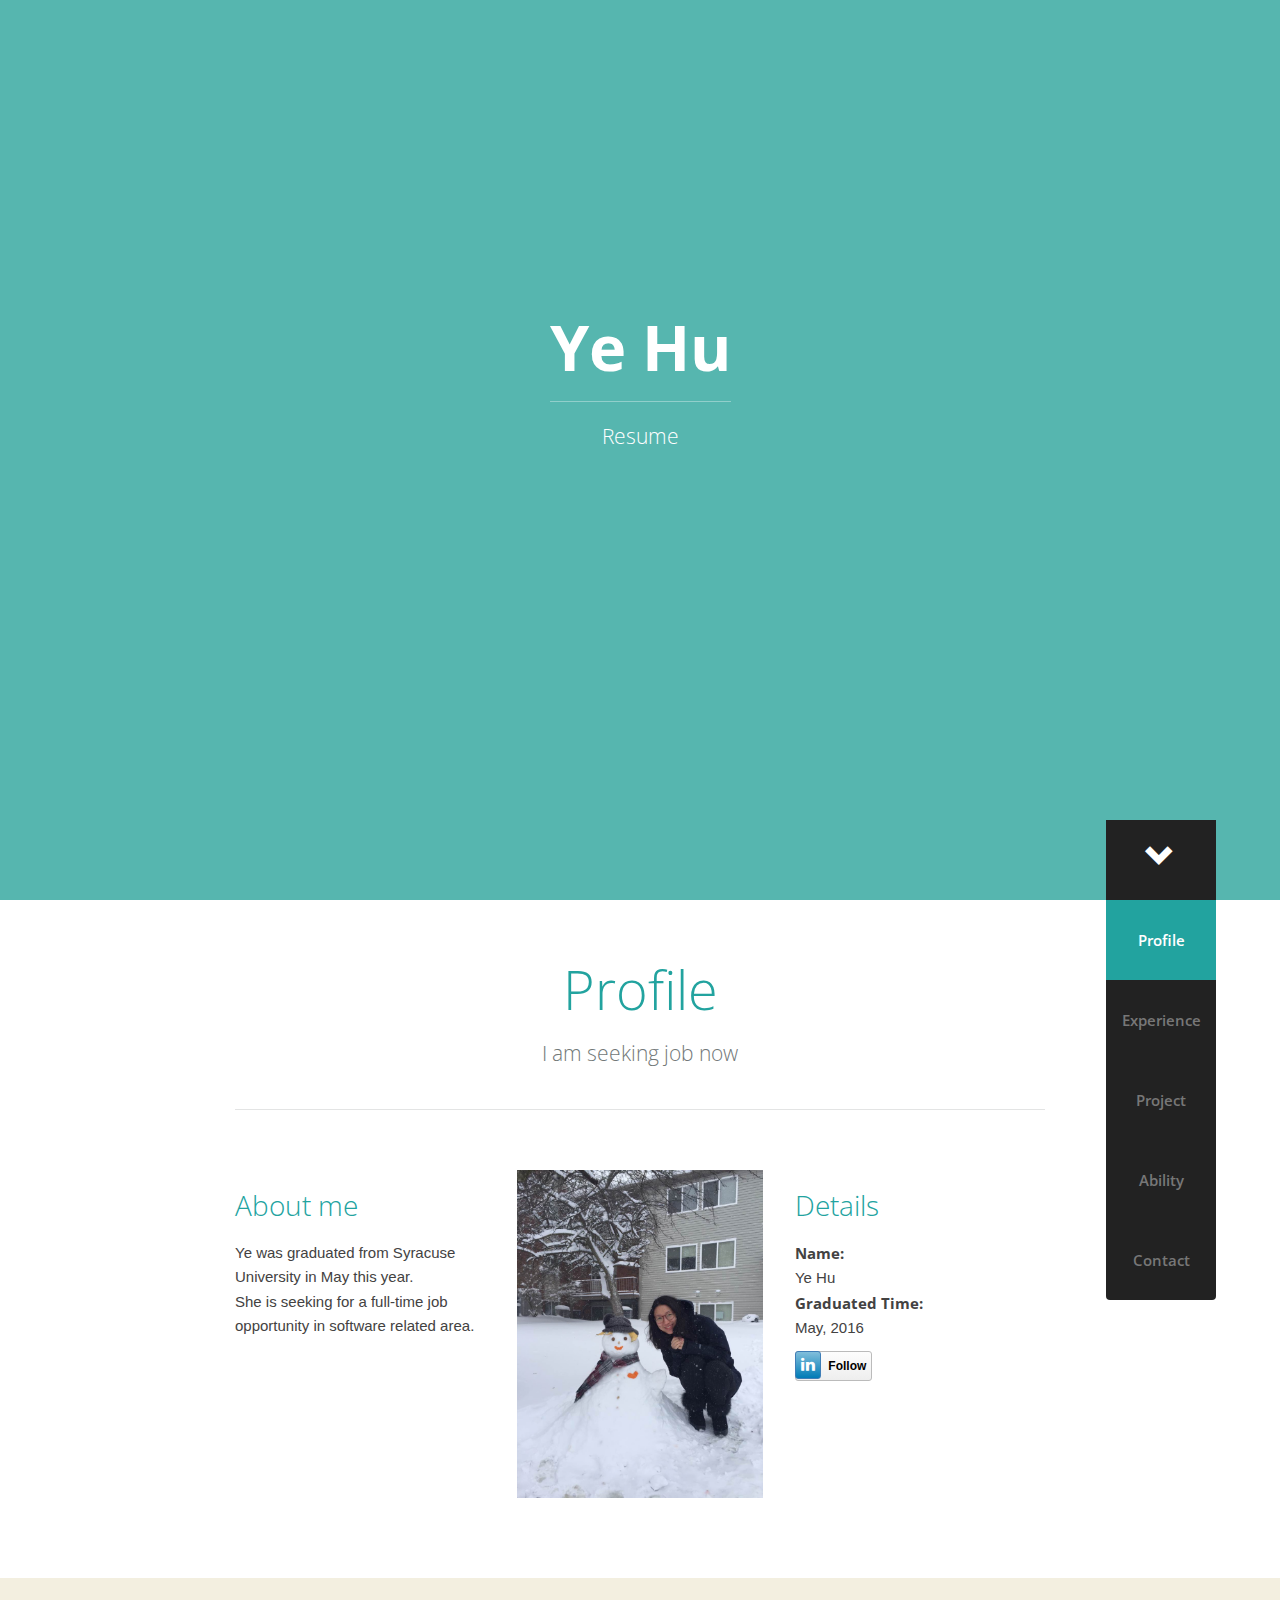
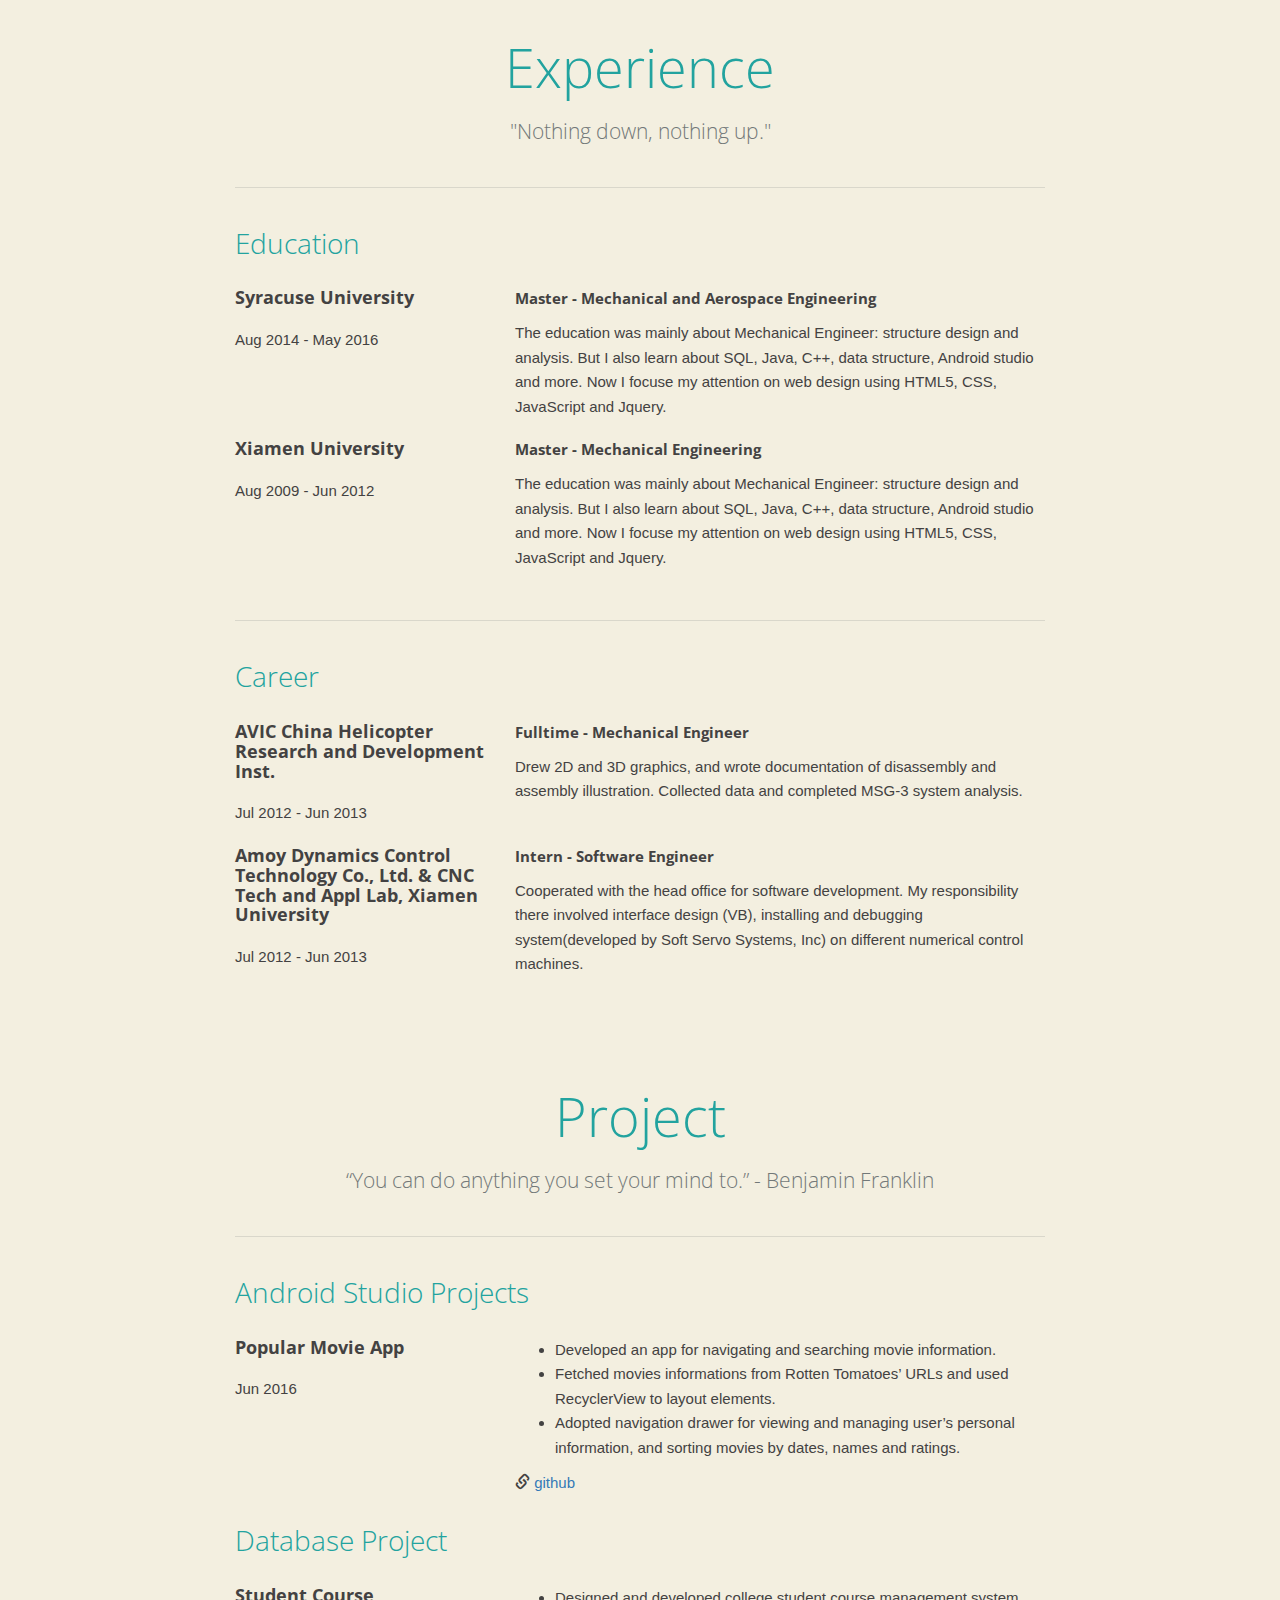
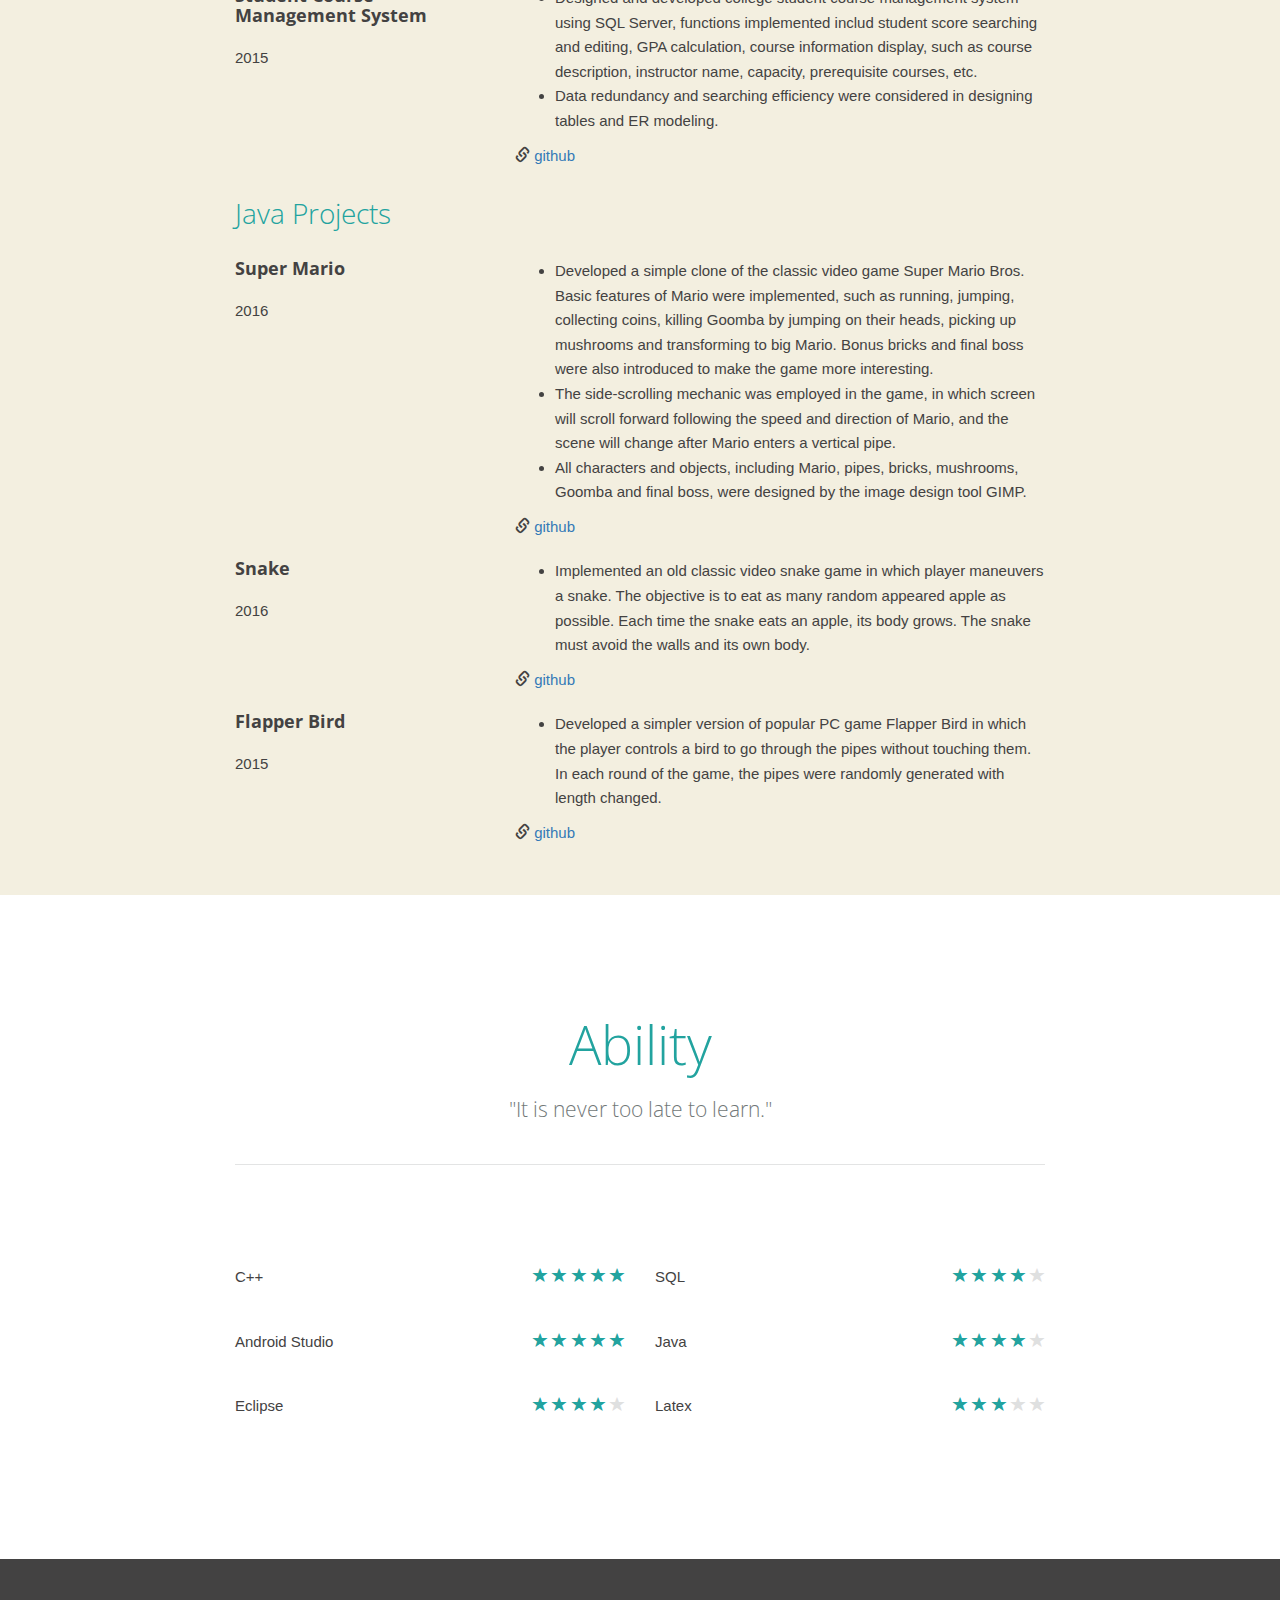
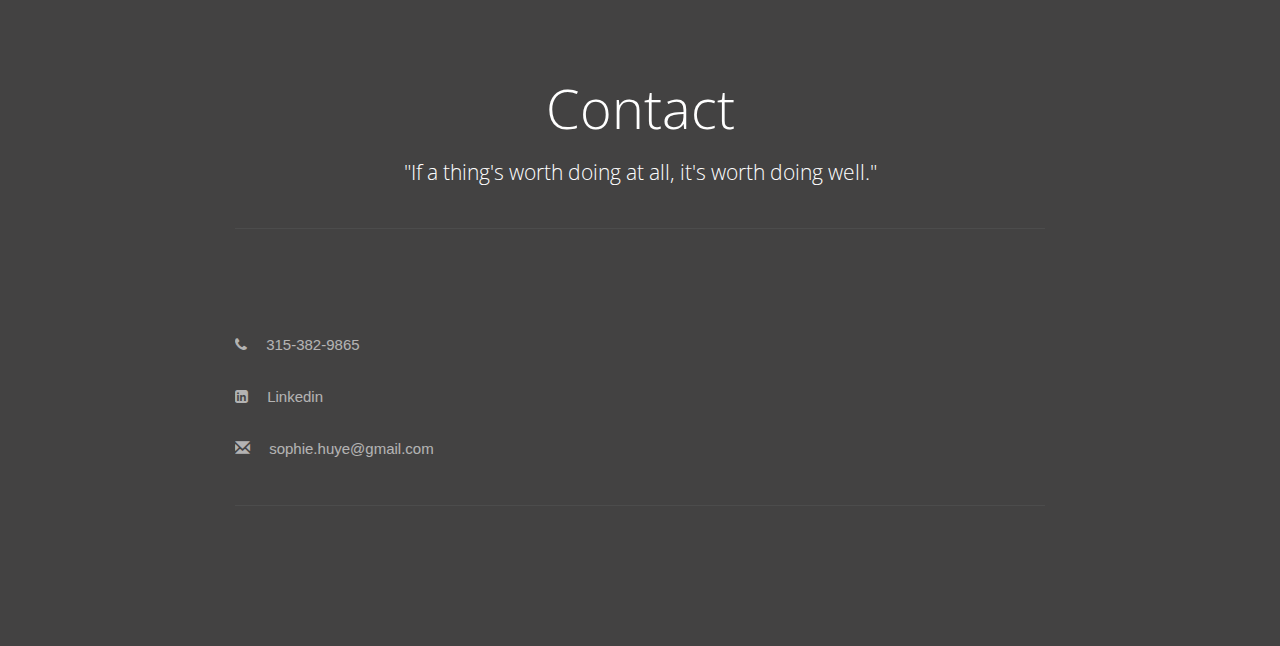
==== web_3/index.html @ 38b60ebb "new" ====
<!doctype html>
<html lang = "en">
<head>
	<meta charest = "utf-8">
	<meta http-equiv="X-UA-Compatible" content="IE=edge">
	<meta name="viewport" content="width=device-width, initial-scale=1">
	<meta http-equiv="content-script-type" content="text/javascript" />
	<meta http-equiv="content-style-type" content="text/css" />
	<meta http-equiv="content-language" content="nl" />
	<title>Ye's Resume Website!</title>
	<link rel="stylesheet" href="css/bootstrap.min.css">
	<script type="text/javascript" src="js/jquery-3.1.1.min.js"></script>
    <link rel="stylesheet" href="css/style.css">
    <link rel="stylesheet" href="css/animate.css">

    <link href="https://fonts.googleapis.com/css?family=Playfair+Display" rel="stylesheet">
    <link href="https://fonts.googleapis.com/css?family=Work+Sans" rel="stylesheet">

 <!-- Bootstrap core CSS -->
		<link href="http://fonts.googleapis.com/css?family=Open+Sans:300,600,700" rel="stylesheet" type="text/css" />		
		<link rel="shortcut icon" href="/favicon.ico" type="image/x-icon" />
		<link rel="icon" href="/favicon.ico" type="image/x-icon" />

<link rel="stylesheet" href="https://maxcdn.bootstrapcdn.com/font-awesome/4.4.0/css/font-awesome.min.css">
		


	<!-- Begin Inspectlet Embed Code -->
		<script type="text/javascript" id="inspectletjs">
			window.__insp = window.__insp || [];
			__insp.push(['wid', 92785244]);
			(function() {
				function __ldinsp(){var insp = document.createElement('script'); insp.type = 'text/javascript'; insp.async = true; insp.id = "inspsync"; insp.src = ('https:' == document.location.protocol ? 'https' : 'http') + '://www.inspectlet.com/inspectlet.js'; var x = document.getElementsByTagName('script')[0]; x.parentNode.insertBefore(insp, x); }
				if (window.attachEvent){
					window.attachEvent('onload', __ldinsp);
				}else{
					window.addEventListener('load', __ldinsp, false);
				}
			})();
		</script>
		<!-- End Inspectlet Embed Code -->

</head>
<body data-spy = "scroll" data-target = "#navbar-example">
	<div id = "top" class = "jumbotron" data-src = "#" data-position = "center right">
		<div class = "container">
			<h1>Ye Hu</h1>
			<p class = "lead">Resume</p>
		</div>

		<div class = "overlay"></div>

		<a href="#profile" class = "scroll-drown">
			<span class = "glyphicon glyphicon-chevron-down"></span>
		</a>
	</div>

	<nav class = "navbar navbar-default" id = "navbar-example" role = "navigation">
		<div class = "navbar-header">
			<button type="button" class="navbar-toggle" data-toggle="collapse" data-target=".navbar-ex1-collapse">
				<span class="sr-only">Toggle navigation</span>
				<span class="icon-bar"></span>
				<span class="icon-bar"></span>
				<span class="icon-bar"></span>
			</button>
		</div>

		<div class="collapse navbar-collapse navbar-ex1-collapse">
			<ul class="nav navbar-nav">
				<li class="active"><a href="#profile">Profile</a></li>
				<li><a href="#experience">Experience</a></li>
				<li><a href="#project">Project</a></li>
				<li><a href="#ability">Ability</a></li>
				<li><a href="#contact">Contact</a></li>
			</ul>
		</div>
	</nav>

<div class = "background-white">
	<div id = "profile" class = "container">
		<h2>Profile</h2>
		<p class="lead"> I am seeking job now</p>
		<hr/>
<div class="row">
	<div class="col-md-4">
		<h3>About me</h3>
		<p>Ye was graduated from Syracuse University in May this year. 
			<br /> She is seeking for a full-time job opportunity in software related area.<br /> </p>
	</div>

	<div class="col-md-4 text-center">
		<img src="images/thumb_IMG_4683_1024.jpg" class="w3-circle" alt="Norway" width="246" height="300" >
	</div>

	<div class="col-md-4">
		<h3>Details</h3>
		<p>
			<strong>Name:</strong><br/>Ye Hu<br/>
			<strong>Graduated Time:</strong><br/>May, 2016<br/>
		</p>

		<div id="nonsensewrap">
  			<div id="wLinkedIn">
    			<a href="https://www.linkedin.com/in/ye-hu-071835110?trk=nav_responsive_tab_profile_pic">
      				<span id="icon-bg"><i class="fa fa-linkedin"></i></span>
      				<span id="icon-label-bg">Follow</span>
    			</a>
  			</div>
  
		</div>
	</div>
</div> <!-- end row -->
</div><!-- end profile -->
</div><!-- end background-white -->

<div id="experience" class="container">
	<h2>Experience</h2>
	<p class="lead">"Nothing down, nothing up."</p>

<hr/>

	<h3>Education</h3>
	<div class="experience">
	<div class="exprience row">
		<div class="col-md-4">
			<h4>Syracuse University</h4>
			<p class="experience-period">Aug 2014 - May 2016</p>
		</div>
		<div class="col-md-8">
			<p>
				<strong>Master - Mechanical and Aerospace Engineering</strong>
				<span class="hidden-phone"> 
					The education was mainly about Mechanical Engineer: structure design and analysis. 
					But I also learn about SQL, Java, C++, data structure, Android studio and more. Now I focuse my attention
					on web design using HTML5, CSS, JavaScript and Jquery.
				</span>
			</p>
		</div>
	</div>


	<div class="exprience row">
		<div class="col-md-4">
			<h4>Xiamen University</h4>
			<p class="experience-period">Aug 2009 - Jun 2012</p>
		</div>
		<div class="col-md-8">
			<p>
				<strong>Master - Mechanical Engineering</strong>
				<span class="hidden-phone"> 
					The education was mainly about Mechanical Engineer: structure design and analysis. 
					But I also learn about SQL, Java, C++, data structure, Android studio and more. Now I focuse my attention
					on web design using HTML5, CSS, JavaScript and Jquery.
				</span>
			</p>
		</div>

	</div>


<hr/>
<h3>Career</h3>
	
	<div class="exprience row">
		<div class="col-md-4">
			<h4>AVIC China Helicopter Research and Development Inst.</h4>
			<p class="experience-period">Jul 2012 - Jun 2013</p>
		</div>
		<div class="col-md-8">
			<p>
				<strong>Fulltime - Mechanical Engineer</strong>
				<span class="hidden-phone"> 
					Drew 2D and 3D graphics, and wrote documentation of disassembly and assembly illustration. 
					Collected data and completed MSG-3 system analysis.
				</span>
			</p>
		</div>
	</div>


	<div class="exprience row">
		<div class="col-md-4">
			<h4>Amoy Dynamics Control Technology Co., Ltd. & CNC Tech and Appl Lab, Xiamen University</h4>
			<p class="experience-period">Jul 2012 - Jun 2013</p>
		</div>
		<div class="col-md-8">
			<p>
				<strong>Intern - Software Engineer</strong>
				<span class="hidden-phone"> 
					Cooperated with the head office for software development. My responsibility there involved interface design (VB), installing and debugging system(developed by Soft Servo Systems, Inc) on different numerical control machines.
				</span>
			</p>
		</div>

	</div>

</div>

</div><!-- exprience -->


<div id="project" class="container">
	<h2>Project</h2>
	<p class="lead">“You can do anything you set your mind to.”
- Benjamin Franklin</p>
<hr/>


<div class="project">
	<h3>Android Studio Projects</h3>
	<div class="project row">
		<div class="col-md-4">
			<h4>Popular Movie App</h4>
			<p class="experience-period">Jun 2016</p>
			<!-- <img src="images/mobile1.jpg" alt="Pascal van Gemert" width="120" height="170" > -->	
		</div>
		<div class="col-md-8">
			<p >
			<ul>
				<li>Developed an app for navigating and searching 
							movie information.</li>
				<li>Fetched movies informations from Rotten Tomatoes’ URLs and 
							used RecyclerView to layout elements.</li>
				<li>Adopted navigation drawer for viewing and managing user’s personal information, 
							and sorting movies by dates, names and ratings.</li>

			</ul>
		
			<span class="link">
						<span class="glyphicon glyphicon-link"></span>
						<a href="https://github.com/sophiehu2509/PopularMoviesApp" target="_blank">github</a>
			</span>
			</p>
		</div>
	</div>

	<h3>Database Project</h3>
	<div class="project row">
		<div class="col-md-4">
			<h4>Student Course Management System</h4>
			<p class="experience-period">2015</p>
			<!-- <img src="images/mobile1.jpg" alt="Pascal van Gemert" width="120" height="170" > -->	
		</div>
		<div class="col-md-8">
			<p >
			<!--  <strong>2015</strong> -->
			<ul>
				<li>Designed and developed college student course management system using SQL Server, 
					functions implemented includ student score searching and
					editing, GPA calculation, course information display, such as course description, 
					instructor name, capacity, prerequisite courses, etc.</li>
				<li>Data redundancy and searching efficiency were considered in designing tables and ER modeling.</li>

			</ul>
		
			<span class="link">
						<span class="glyphicon glyphicon-link"></span>
						<a href="https://github.com/sophiehu2509/PopularMoviesApp" target="_blank">github</a>
			</span>
			</p>
		</div>
	</div>


<h3>Java Projects</h3>

	<div class="project row">
		<div class="col-md-4">
			<h4>Super Mario</h4>
			<p class="experience-period">2016</p>
			<!-- <img src="images/mario1.jpg" alt="Pascal van Gemert" width="190" height="170" > -->
		</div>
		<div class="col-md-8">
			<p>
			
			<ul>
				<li>Developed a simple clone of the classic video game Super Mario Bros. 
					Basic features of Mario were implemented, such as running, jumping, 
					collecting coins, killing Goomba by jumping on their heads, picking up 
					mushrooms and transforming to big Mario. Bonus bricks and final boss were also
					introduced to make the game more interesting.</li>
				<li>The side-scrolling mechanic was employed in the game, in which screen will 
					scroll forward following the speed and direction of Mario, and the scene
					will change after Mario enters a vertical pipe.</li>
				<li>All characters and objects, including Mario, pipes, bricks, mushrooms, 
					Goomba and final boss, were designed by the image design tool GIMP.</li>

			</ul>
			
			<span class="experience-details">
			<span class="link">
				<span class="glyphicon glyphicon-link"></span>
				<a href="http://thesecretlab.nl" target="_blank">github</a>
			</span>
			</span>
			</p>
		</div>
	</div>

	<div class="project row">
		<div class="col-md-4">
			<h4>Snake</h4>
			<p class="experience-period">2016</p>
			<!-- <img src="images/mario1.jpg" alt="Pascal van Gemert" width="190" height="170" > -->
		</div>
		<div class="col-md-8">
			<p>
			
			<ul >
				<li>Implemented an old classic video snake game in which player maneuvers a snake. 
					The objective is to eat as many random appeared apple as possible.
					Each time the snake eats an apple, its body grows. The snake must 
					avoid the walls and its own body.</li>
			</ul>
			
			<span class="experience-details">
			<span class="link">
				<span class="glyphicon glyphicon-link"></span>
				<a href="https://github.com/sophiehu2509/Snake-Game" target="_blank">github</a>
			</span>
			</span>
			</p>
		</div>
	</div>

	<div class="project row">
		<div class="col-md-4">
			<h4>Flapper Bird</h4>
			<p class="experience-period">2015</p>
			<!-- <img src="images/mario1.jpg" alt="Pascal van Gemert" width="190" height="170" > -->
		</div>
		<div class="col-md-8">
			<p>
			
			<ul>
				<li>Developed a simpler version of popular PC game Flapper Bird in which 
					the player controls a bird to go through the pipes without touching them. In
					each round of the game, the pipes were randomly generated with length changed.</li>
			</ul>
			
			<span class="experience-details">
			<span class="link">
				<span class="glyphicon glyphicon-link"></span>
				<a href="https://github.com/sophiehu2509/Flapper-Bird" target="_blank">github</a>
			</span>
			</span>
			</p>
		</div>
	</div>


</div><!-- project -->
</div><!-- project -->

<div class = "background-white"> 
	<div id = "ability" class = "container" >
		<h2>Ability</h2>
		<p class="lead">"It is never too late to learn."</p>
	<hr/>
	<div class="row">
		<div class="col-md-6">
			<ul class="no-bullets">
				<li>
					<span class="ability-title">C++</span>
					<span class = "ability-score">
						<span class="glyphicon glyphicon-star filled"></span>
						<span class="glyphicon glyphicon-star filled"></span>
						<span class="glyphicon glyphicon-star filled"></span>
						<span class="glyphicon glyphicon-star filled"></span>
						<span class="glyphicon glyphicon-star filled"></span>
					</span>

				</li>
			</ul>

		</div>
		<div class="col-md-6">
			<ul class="no-bullets">
				<li>
					<span class="ability-title">SQL</span>
					<span class = "ability-score">
						<span class="glyphicon glyphicon-star filled"></span>
						<span class="glyphicon glyphicon-star filled"></span>
						<span class="glyphicon glyphicon-star filled"></span>
						<span class="glyphicon glyphicon-star filled"></span>
						<span class="glyphicon glyphicon-star "></span>
					</span>

				</li>
			</ul>

		</div>

	</div> <!-- row -->

	<div class="row">
		<div class="col-md-6">
			<ul class="no-bullets">
				<li>
					<span class="ability-title">Android Studio</span>
					<span class = "ability-score">
						<span class="glyphicon glyphicon-star filled"></span>
						<span class="glyphicon glyphicon-star filled"></span>
						<span class="glyphicon glyphicon-star filled"></span>
						<span class="glyphicon glyphicon-star filled"></span>
						<span class="glyphicon glyphicon-star filled"></span>
					</span>

				</li>
			</ul>

		</div>
		<div class="col-md-6">
			<ul class="no-bullets">
				<li>
					<span class="ability-title">Java</span>
					<span class = "ability-score">
						<span class="glyphicon glyphicon-star filled"></span>
						<span class="glyphicon glyphicon-star filled"></span>
						<span class="glyphicon glyphicon-star filled"></span>
						<span class="glyphicon glyphicon-star filled"></span>
						<span class="glyphicon glyphicon-star"></span>
					</span>

				</li>
			</ul>

		</div>

	</div> <!-- row -->
		<div class="row">
		<div class="col-md-6">
			<ul class="no-bullets">
				<li>
					<span class="ability-title">Eclipse</span>
					<span class = "ability-score">
						<span class="glyphicon glyphicon-star filled"></span>
						<span class="glyphicon glyphicon-star filled"></span>
						<span class="glyphicon glyphicon-star filled"></span>
						<span class="glyphicon glyphicon-star filled"></span>
						<span class="glyphicon glyphicon-star"></span>
					</span>

				</li>
			</ul>

		</div>
		<div class="col-md-6">
			<ul class="no-bullets">
				<li>
					<span class="ability-title">Latex</span>
					<span class = "ability-score">
						<span class="glyphicon glyphicon-star filled"></span>
						<span class="glyphicon glyphicon-star filled"></span>
						<span class="glyphicon glyphicon-star filled"></span>
						<span class="glyphicon glyphicon-star"></span>
						<span class="glyphicon glyphicon-star"></span>
					</span>

				</li>
			</ul>

		</div>

	</div> <!-- row -->

	</div><!-- ability -->
</div> <!-- blackground-white -->


<div class="background-grey">
	<div id = "contact" class="container">
		<h2>Contact</h2>
		<p class="lead">"If a thing's worth doing at all, it's worth doing well."</p>
	<hr />
	<div >

	
		<ul class="no-bullets">
			<li>
				<a href="mailto:sophie.huye@gmail.com">
				<i class="fa fa-phone" aria-hidden="true"></i>
				315-382-9865
				</a>
			</li>
			<li>
				<a href="https://www.linkedin.com/in/ye-hu-071835110?trk=nav_responsive_tab_profile_pic" target="_blank">
				<i class="fa fa-linkedin-square" aria-hidden="true"></i>
				Linkedin</a>
			</li>
			<li>
				<a href="mailto:sophie.huye@gmail.com">
				
				<i class="glyphicon glyphicon-envelope"></i>
				sophie.huye@gmail.com
				</a>
			</li>
		</ul>
		</div>
		<hr />

	</div>
</div>



	<script type="text/javascript" src="http://ajax.googleapis.com/ajax/libs/jquery/1.10.2/jquery.min.js"></script>
	<script type="text/javascript" src="js/script.js"></script>
	<script type="text/javascript" src="js/bootstrap.min.js"></script>

	<script type="text/javascript">
		  var _gaq = _gaq || [];
		  _gaq.push(['_setAccount', 'UA-3361587-8']);
		  _gaq.push(['_trackPageview']);
		
		  (function() {
			var ga = document.createElement('script'); ga.type = 'text/javascript'; ga.async = true;
			ga.src = ('https:' == document.location.protocol ? 'https://ssl' : 'http://www') + '.google-analytics.com/ga.js';
			var s = document.getElementsByTagName('script')[0]; s.parentNode.insertBefore(ga, s);
		  })();
		</script>

</body>

</html>
---- web_3/css/style.css ----
@font-face { font-family: Open Sans; src: url('Delicious-Roman.otf'); } 
html，body{
	color: #434242;
	font-family: 'Open Sans', sans-serif !important;
	height: 100%;
}
body{
	background: #F3EFE0;
	font-size: 15px;
	line-height: 1.64;
	color: #434242;
   font-family: 'Open Sans', sans-serif !important;
}
.container{
	max-width: 1280px;
	padding: 40px 180px;
}
.jumbotron .overlay{
	background-color: #22A39F;
	position: absolute;
	top: 0px;
	bottom: 0px;
	left: 0px;
	right: 0px;
	opacity: 0.75;
	filter:alpha(opacity=75);
	z-index: 2；
}
.jumbotron .container{
	position: relative;
	text-align: center;
	z-index: 4;
	top: 28%;	
}
.jumbotron .container > * {
	text-align: center;
	color: #FFFFFF;
}
.jumbotron .container h1{
	padding-bottom: 20px;
	border-bottom: 1px solid #FFFFFF;
	border-bottom-color: rgb(255, 255, 255, 0.35);
	display: inline-block;
}

.jumbotron{
	background: no-repeat center right fixed url();
	margin-bottom: 0px;
	background-size: cover;
	padding: 0px;

	-webkit-background-size: 100%; 
    -moz-background-size: 100%; 
    -o-background-size: 100%; 
    background-size: 100%; 
  
  -webkit-background-size: cover;
  -moz-background-size: cover;
  -o-background-size: cover;
  background-size: cover;
  
  -ms-filter: "progid:DXImageTransform.Microsoft.AlphaImageLoader(src='images/background.jpg', sizingMethod='scale')";
  filter: progid:DXImageTransform.Microsoft.AlphaImageLoader(src='images/background.jpg', sizingMethod='scale');
}

.jumbotron .scroll-down{
	height: 80px; width: 110px; display: block;
	position: absolute;
	bottom: 0px; right: 5%;
	background-color: #222222;
	text-align: center;
	z-index: 6;
}
h1, h4{
	font-weight: 700;
	margin-bottom: 10px;
}

h1, h2, h3, h4, h5, h6, .h1, .h2, .h3, .h4, .h5, .h6, strong, b {
    font-family: 'Open Sans', sans-serif !important;
    margin-bottom: 20px;
}
h2,h3 { font-weight: 300; color: #22A39F; }

p.lead {
	text-align: center;
	color: #727878;
}
p.lead a{
	color: #FFFFFF;
	text-decoration: underline;
}
p.lead a:hover{
	text-decoration: none;
}
hr{
	margin: 40px 0px;
	border-color: #727878; opacity: 0.2; filter:alpha(opacity=20);
}

.jumbotron .scroll-drown .glyphicon{
	color: #FFFFFF;
	font-size: 30px;
	padding-right: 2px;
	padding-top: 20px;
	animation-name:wiggle;
	animation-duration:1.2s;
	animation-timing-function:linear;
	animation-iteration-count:infinite;
	animation-direction:normal;
}
.jumbotron .scroll-drown{
	height: 80px; width: 110px; 
	display: block; 
	position: absolute;
	bottom: 0px; right: 5%; background-color: #222222;
	text-align: center;
	z-index: 6;
}
.jumbotron .scroll-drown:hover .glyphicon { padding-top: 25px; }

.navbar{
	border: 0px; background: #222222;
	position: absolute;
	right: 5%;
	top: 100%;
	width: 110px;
	z-index: 999;
}
.navbar .navbar-nav{
	float: none;
}
.navbar-nav{
	margin: 0px;
}
.navbar .navbar-collapse{
	padding: 0px; max-height: none;
}
.navbar .navbar-nav{
	float: none;
}
.navbar .nav > li{
	display: block;
	float: none;
	height: 80px;
}
.navbar .nav > li a{
	display: block; height: 80px;
	text-align: center;
	padding-top: 30px;
	font-weight: 600;
}
.navbar .nav > li a:hover, .navbar .nav > li a:focus{
	color: #999999;
}
.navbar-default .navbar-nav > .active > a, 
.navbar-default .navbar-nav > .active > a:hover,
.navbar-default .navbar-nav > .active > a:focus{
	background: #22A39F; color: #FFFFFF;
}
.navbar-default .navbar-toggle:hover .icon-bar,
.navbar-default .navbar-toggle:focus .icon-bar{
	background: #222222;
}

.background-white{
	background-color: white;
}

#profile .row > div{
	margin-bottom: 40px;
	margin-top: 20px;
}


#profile .row > div img{
	width: 100%; max-width: 246px; height: auto;
}

/*Profile*/
h2{
	font-size: 54px;
	text-align: center;
}
h3{
	font-size: 28px;

}

/* linkin link*/
#nonsensewrap {
  position: absolute;
}

#wLinkedIn a {
    display: inline-block;
    color: #000 !important;
    background: #fdfdfd; 
    background: -webkit-linear-gradient(#fdfdfd, #eee);
    background: -moz-linear-gradient(#fdfdfd, #eee);
    background: -o-linear-gradient(#fdfdfd, #eee);
    background: linear-gradient(#fdfdfd, #eee);
    text-decoration: none;
    font-size: 12px !important;
    font-family: Helvetica Neue, Helvetica, Arial, sans-serif;
    line-height: inherit;
    font-weight: bold;
    border: 1px solid #bbb;
    border-radius: 3px;
}

#wLinkedIn a:hover {
    opacity: 0.8;
}

#icon-bg {
    display: inline-block;
    background: #007bb6; 
    background: -webkit-linear-gradient(#81bedb, #007bb6);
    background: -moz-linear-gradient(#81bedb, #007bb6);
    background: -o-linear-gradient(#81bedb, #007bb6);
    background: linear-gradient(#81bedb, #007bb6);
    color: #fff;
    padding: 0px 5px;
    border-radius: 3px;
    border: 1px solid #3f7eb7;
    font-size: 16px;
    margin: -1px;
}

#icon-label-bg {
    display: inline-block;
    padding: 3px 5px 3px 5px;
}
/* End of linkin link*/


.fixed .navbar{
	position: fixed;
	top: 60px;
}



#experience .experience .experiences-details > span{
	display: block;
	margin-bottom:  6px;
}

#experience h3{
	color: #22A39F;
	
}

#experience .experience p > strong{
	display: block;
	padding-top: 8px;
	margin-bottom: 10px;
}
#experience .career p > strong{
	display: block;
	padding-top: 8px;
	margin-bottom: 10px;
}
#experiences .experience p > strong { display: block; padding-top: 8px; margin-bottom: 10px; }
#experiences .experience .experience-details { display: block; margin-top: 6px; }
#experiences .experience .experience-details * { color: #22A39F; }
#experiences .experience .experience-details .seperator { color: #BCBCBC; }

#experience .career .career-row{
  display: block;
  padding-top: 8px;
	margin-bottom: 50px;
}

#project .project  p > strong{
	display: block;
}


#project .project > div img{
	padding-left: 20px;

}

#project .project h3{
	color: #22A39F;

}

#project .project .experiences-details {
	margin-top: -20px;
}


ul.no-bullets {
	list-style-type: none;
	margin: 0px;
	padding: 0px;
}
#ability {
	padding-top: 100px;
	padding-bottom: 100px;
}
#ability hr{
	padding-bottom: 60px;
}
#ability  .row {
	margin-bottom: 40px;
	margin-top: 20px;
}

#ability ul > li .ability-score {float: right;}
#ability ul > li .ability-score .glyphicon{
	color: #DFE0E0; 	
}
#abilities ul > li .ability-title { display: inline-block; width: 60%; }
#ability ul > li .ability-score .glyphicon.filled { color: #22A39F; }
#abilities ul > li:hover .ability-score .glyphicon { margin-left: 2px; } 
#abilities ul > li:hover { background: #F2F2F2; }


.background-grey {
    background: #434242;
}

.icon { display: inline-block; background: url(images/sm_icon_sprite.png) no-repeat; height: 32px; width: 32px; }
.icon.icon-twitter { background-position: 0px 0px; }
.icon.icon-linkedin { background-position: 0px -32px; }
.icon.icon-skype { background-position: 0px -64px; }
.icon.icon-email { background-position: 0px -96px; }

#contact *{color: #FFFFFF;}

#contact a { display: block; line-height: 32px; margin-bottom: 20px; opacity: 0.6; filter:alpha(opacity=60);  }

#contact .glyphicon, #contact .fa{
	margin-right: 15px;
}
#contact h2{
	margin-top: 80px;
}
#contact hr{
	margin-bottom: 100px;
}

#contact a:hover,
#contact a:focus{
	 opacity: 1; filter:alpha(opacity=100); text-decoration: none; 
}

@media (max-width: 767px) { 
	.jumbotron .container{
		top: 20%;
		padding-top: 0px;
	}

	.navbar{
		left: 0px; width: 100%;
	}
	.container {padding: 60px 20px; min-width: 280px;}
	.fixed .navbar{top: 0px;}
	.hidden-phone { display: none; }

	#profile .row{text-align: center;}
	#nonsensewrap{
		position: relative;
		margin: auto;
	}

}









/*html, body { 
  color: #434242; 
  font-family: 'Open Sans', sans-serif !important; 
  height: 100%;
   }
body {
    background: #F3EFE0;
    font-size: 15px;
    line-height: 1.64;
    color: #434242;
    font-family: 'Open Sans', sans-serif !important;
}
.background-white {
    background: #FFFFFF;
}
.background-gray {
    background: #434242;
}


.jumbotron .overlay {
    background-color: #22A39F;
    position: absolute;
    top: 0px;
    bottom: 0px;
    left: 0px;
    right: 0px;
    opacity: 0.75;
    filter: alpha(opacity=75);
    z-index: 2;
}
.jumbotron .container{
  text-align: center;
  top: 28%;
}
.container {
    max-width: 1280px;
    padding: 40px 180px;
}
.jumbotron .container h1 {
    padding-bottom: 20px;
    border-bottom: 1px solid #FFFFFF;
    border-bottom-color: rgba(255,255,255,0.35);
    display: inline-block;
}
.jumbotron .container > * {
    text-align: center;
    color: #FFFFFF;
}
h1, h4 {
    font-weight: 700;
    margin-bottom: 10px;
}
h1, h2, h3, h4, h5, h6, .h1, .h2, .h3, .h4, .h5, .h6, strong, b {
    font-family: 'Open Sans', sans-serif !important;
    margin-bottom: 20px;
}
h2,h3 { font-weight: 300; color: #22A39F; }
h2 { font-size: 54px; text-align: center; }
h3 { font-size: 28px; }

p.lead { text-align: center; color: #727878; }
p.lead a { color: #FFFFFF; text-decoration: underline; }
p.lead a:hover { text-decoration: none; }
ul.no-bullets { list-style-type: none; margin: 0px; padding: 0px; }
hr { margin: 40px 0px; border-color: #727878; opacity: 0.2; filter:alpha(opacity=20); }

.project-referal { margin-top: 40px; }
.project-referal p { font-style: italic; color: #999999; }

.btn-primary { background-color: #22A39F; border-color: #1c8784; }
.btn-primary:hover { background-color: #1c8784;  border-color: #1c8784; }

.icon { display: inline-block; background: url(images/sm_icon_sprite.png) no-repeat; height: 32px; width: 32px; }
.icon.icon-twitter { background-position: 0px 0px; }
.icon.icon-linkedin { background-position: 0px -32px; }
.icon.icon-skype { background-position: 0px -64px; }
.icon.icon-email { background-position: 0px -96px; }


.jumbotron {
  background: no-repeat center right fixed url(images/background.jpg);

  -webkit-background-size: 100%; 
    -moz-background-size: 100%; 
    -o-background-size: 100%; 
    background-size: 100%; 
  
  -webkit-background-size: cover;
  -moz-background-size: cover;
  -o-background-size: cover;
  background-size: cover;
  
  -ms-filter: "progid:DXImageTransform.Microsoft.AlphaImageLoader(src='images/background.jpg', sizingMethod='scale')";
  filter: progid:DXImageTransform.Microsoft.AlphaImageLoader(src='images/background.jpg', sizingMethod='scale');
  
  margin-bottom: 0px;
  padding: 0px;
} 
.jumbotron .overlay { background-color: #22A39F; position: absolute; top: 
  0px; bottom: 0px; left: 0px; right: 0px; opacity: 0.75; filter:alpha(opacity=75); z-index: 2; }

.jumbotron .container {position: relative;top: 28%;z-index: 4;text-align: center;}
.jumbotron .container > * { text-align: center; color: #FFFFFF; }
.jumbotron .container h1 { 
  padding-bottom: 20px; border-bottom: 1px solid #FFFFFF; 
  border-bottom-color: rgba(255,255,255,0.35); display: inline-block; }

.jumbotron .container .lead { font-size: 28px; }
.jumbotron .scroll-down { 
  height: 80px; width: 110px; display: block; position: absolute; 
  bottom: 0px; right: 5%; background-color: #222222; text-align: center; z-index: 6; }

.jumbotron .scroll-down .glyphicon {
  color: #FFFFFF;
  font-size: 30px;
  padding-right: 2px;
  padding-top: 20px;
  animation-name: wiggle;
  animation-duration: 1.2s;
  animation-timing-function: linear;
  animation-iteration-count: infinite;
  animation-direction: normal;
}
.jumbotron .scroll-down:hover .glyphicon { padding-top: 25px; }

.navbar  {
 border: 0px; background-color: #222222; position: absolute; top: 100%; 
 right: 5%; width: 110px; z-index: 999; 
}
.navbar .navbar-collapse { 
  padding: 0px; max-height: none; }
.navbar .navbar-nav { 
  float: none; }
.navbar-nav { 
  margin: 0px; }
.navbar .nav > li { 
  display: block; float: none; height: 80px; } 
.navbar .nav > li a { 
  display: block;  height: 80px; text-align: center; padding-top: 30px; font-weight: 600; color: #FFFFFF; }
.navbar .nav > li a:hover, .navbar .nav > li a:focus { 
  color: #999999; }
.navbar-default .navbar-nav > .active > a, .navbar-default .navbar-nav > .active > a:hover, 
.navbar-default .navbar-nav > .active > a:focus { 
  background: #22A39F; color: #FFFFFF; }
.navbar-default .navbar-toggle:hover .icon-bar,
.navbar-default .navbar-toggle:focus .icon-bar { 
  background: #222222; }

.fixed .navbar {
    position: fixed;
    top: 60px;
}

#profile .row > div { margin-bottom: 20px; }
#profile .row > div img { width: 100%; max-width: 246px; height: auto; }

#experiences .experience { margin-bottom: 20px; }
#experiences .experience p > strong { display: block; padding-top: 8px; margin-bottom: 10px; }
#experiences .experience .experience-details { display: block; margin-top: 6px; }
#experiences .experience .experience-details * { color: #22A39F; }
#experiences .experience .experience-details .seperator { color: #BCBCBC; }

#abilities ul > li { min-height: 30px; padding: 3px 0px; }
#abilities ul > li:hover { background: #F2F2F2; }
#abilities ul > li .ability-title { display: inline-block; width: 60%; }
#abilities ul > li .ability-score { float: right; }
#abilities ul > li .ability-score .glyphicon { 
  color: #DFE0E0; 
  font-size: 14px; 
   
  -webkit-transition: all 0.3s;
    -moz-transition: all 0.3s;
    -o-transition: all 0.3s;
    transition: all 0.3s;
}
#abilities ul > li .ability-score .glyphicon.filled { color: #22A39F; }

#abilities ul > li:hover .ability-score .glyphicon { margin-left: 2px; } 

#interests .left { float: left; }
#interests .right { float: right; }
#interests img { width: 80%; height: auto; }
#interests .right img { float: right; }
#interests .interest-content { padding: 40px 0px; }

#interests .row:hover .left img {
  -webkit-transform: rotate(-12deg);
  -moz-transform: rotate(-12deg);
  -ms-transform: rotate(-12deg);
  -o-transform: rotate(-12deg);
}

#interests .row:hover .right img {
  -webkit-transform: rotate(12deg);
  -moz-transform: rotate(12deg);
  -ms-transform: rotate(12deg);
  -o-transform: rotate(12deg);
}

/* #projects .row { margin: 0px; } // bootstrap 3.1- hack */
/*#projects .row > div { margin-bottom: 30px; }
#projects figure { position: relative; overflow: hidden; }
#projects figure h3 { color: #FFF; font-weight: 600; margin-bottom: 5px; }
#projects figure p > strong { width: 60px; display: inline-block; margin: 0px; }
#projects figure img { width: 110%; }
#projects figure figcaption {
    padding: 20px 30px;
    position: absolute;
    top: 0px;
    left: 0px;
    height: 100%;
    width: 100%;
}
#projects figure a {
  z-index: 1000;
  text-indent: 200%;
  white-space: nowrap;
  font-size: 0;
  opacity: 0;
    position: absolute;
    top: 0px;
    left: 0px;
    height: 100%;
    width: 100%;
}
#projects figure .icon { 
  background: #22A39F;
  position: absolute;
  top: 0px;
  right: 0px;
  width: 48px;
  height: 48px;
}
#projects figure .icon span {
  font-size: 18px;
  line-height: 18px;
  padding: 15px;
}

#contact { padding-bottom: 200px; }
#contact h2, #contact .row * { color: #FFFFFF; }
#contact a { display: block; line-height: 32px; margin-bottom: 20px; opacity: 0.6; filter:alpha(opacity=60);  }
#contact a .icon { float: left; margin-right: 20px; }
#contact a:hover { opacity: 1; filter:alpha(opacity=100); text-decoration: none; }

.opl {
  position:absolute;
  top:100px;
  left:0px;
  z-index:99999;
}

.opl a {
  width:73px;
  height:56px;
  text-indent:-9999px;
  display:block;
  background:url('https://s3.amazonaws.com/onepagelove/one-page-love-award.png') no-repeat;
}

@media (max-width: 1200px) { 
  #interests .interest-content { padding: 20px 0px; }
}

@media (max-width: 767px) { 
  .jumbotron:before {
    bottom: 100px;
    left: 20px;
    right: 20px;
    top: 20px;    
  }
  .jumbotron .container { top: 20%; padding-top: 0px; }
  .jumbotron .scroll-down { width: 100%; right: 0px; }
  
  .navbar  { left: 0px; width: 100%; }
  .navbar .nav > li { height: 60px; }
  .navbar .nav > li a { height: 60px; text-align: center; padding-top: 20px; font-weight: 600; color: #FFFFFF; }
  
  .fixed .navbar { top: 0px; }
  
  .container { padding: 60px 20px; min-width: 280px; }
  .hidden-phone { display: none; }
  
  #profile .row * { text-align: center; }
  
  #experiences .experience .experience-details > span { display: block; margin-bottom: 6px; }
  #experiences .experience .experience-details .seperator { display: none; }
  
  #interests .left { float: none; }
  #interests .right { float: none; }
  
  #interests > * { text-align: center; }
  #interests img { width: 50%; height: auto; float: none !important; } 
  #interests .interest-content { padding: 20px 0px; }
  
  #contact { padding-bottom: 60px; }
  #contact a .icon { float: left; margin-right: 10px; }
}    

@media only screen and (orientation: portrait) and (max-width: 767px)  {
    .jumbotron {
      -webkit-background-size: auto 150%;
      background-attachment: scroll;
    }
}
@media only screen and (orientation: landscape) and (max-width: 767px)  {

    .jumbotron {
      -webkit-background-size: 150% auto;
      background-attachment: scroll;
    }
  
  .jumbotron .lead { display: none; }
}

@keyframes wiggle {
  0% {
    padding-top: 20px;
  }

  50% {
    padding-top: 28px;
  }

  100% {
    padding-top: 20px;
  }
}*/
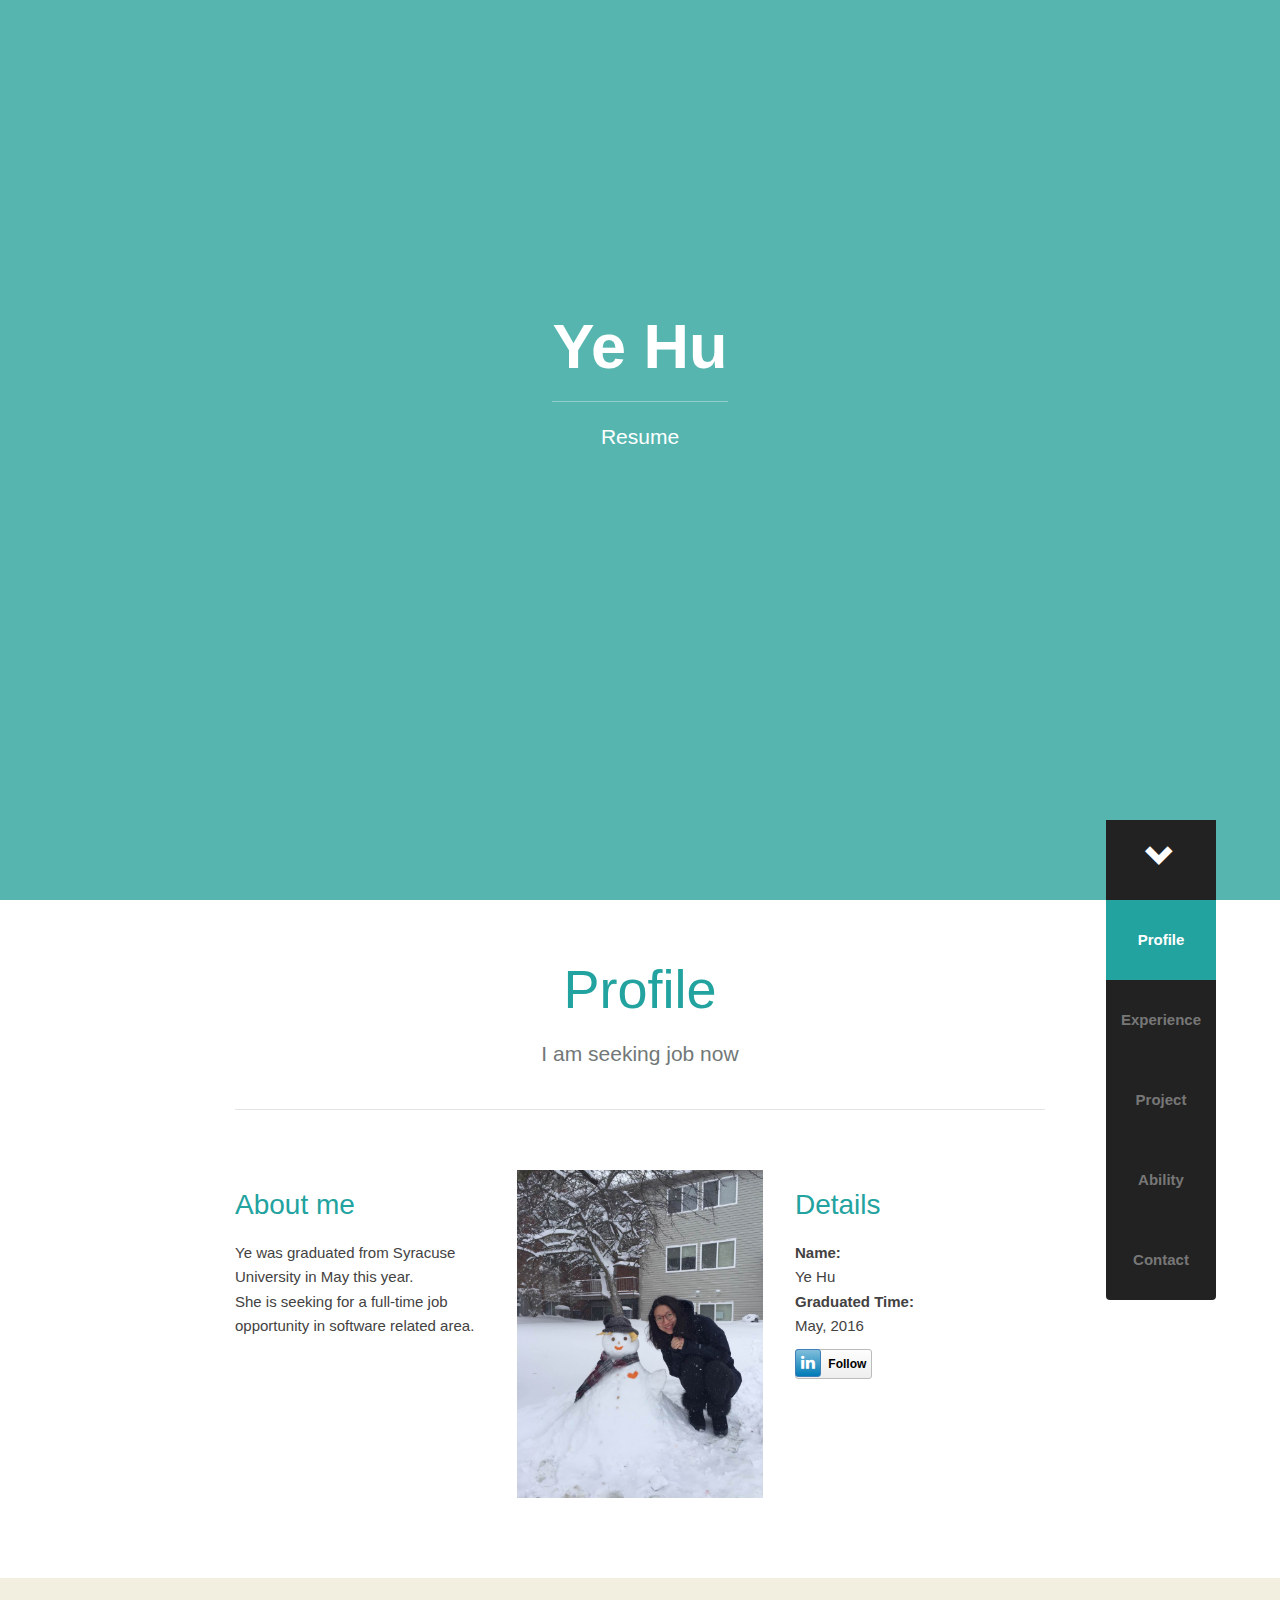
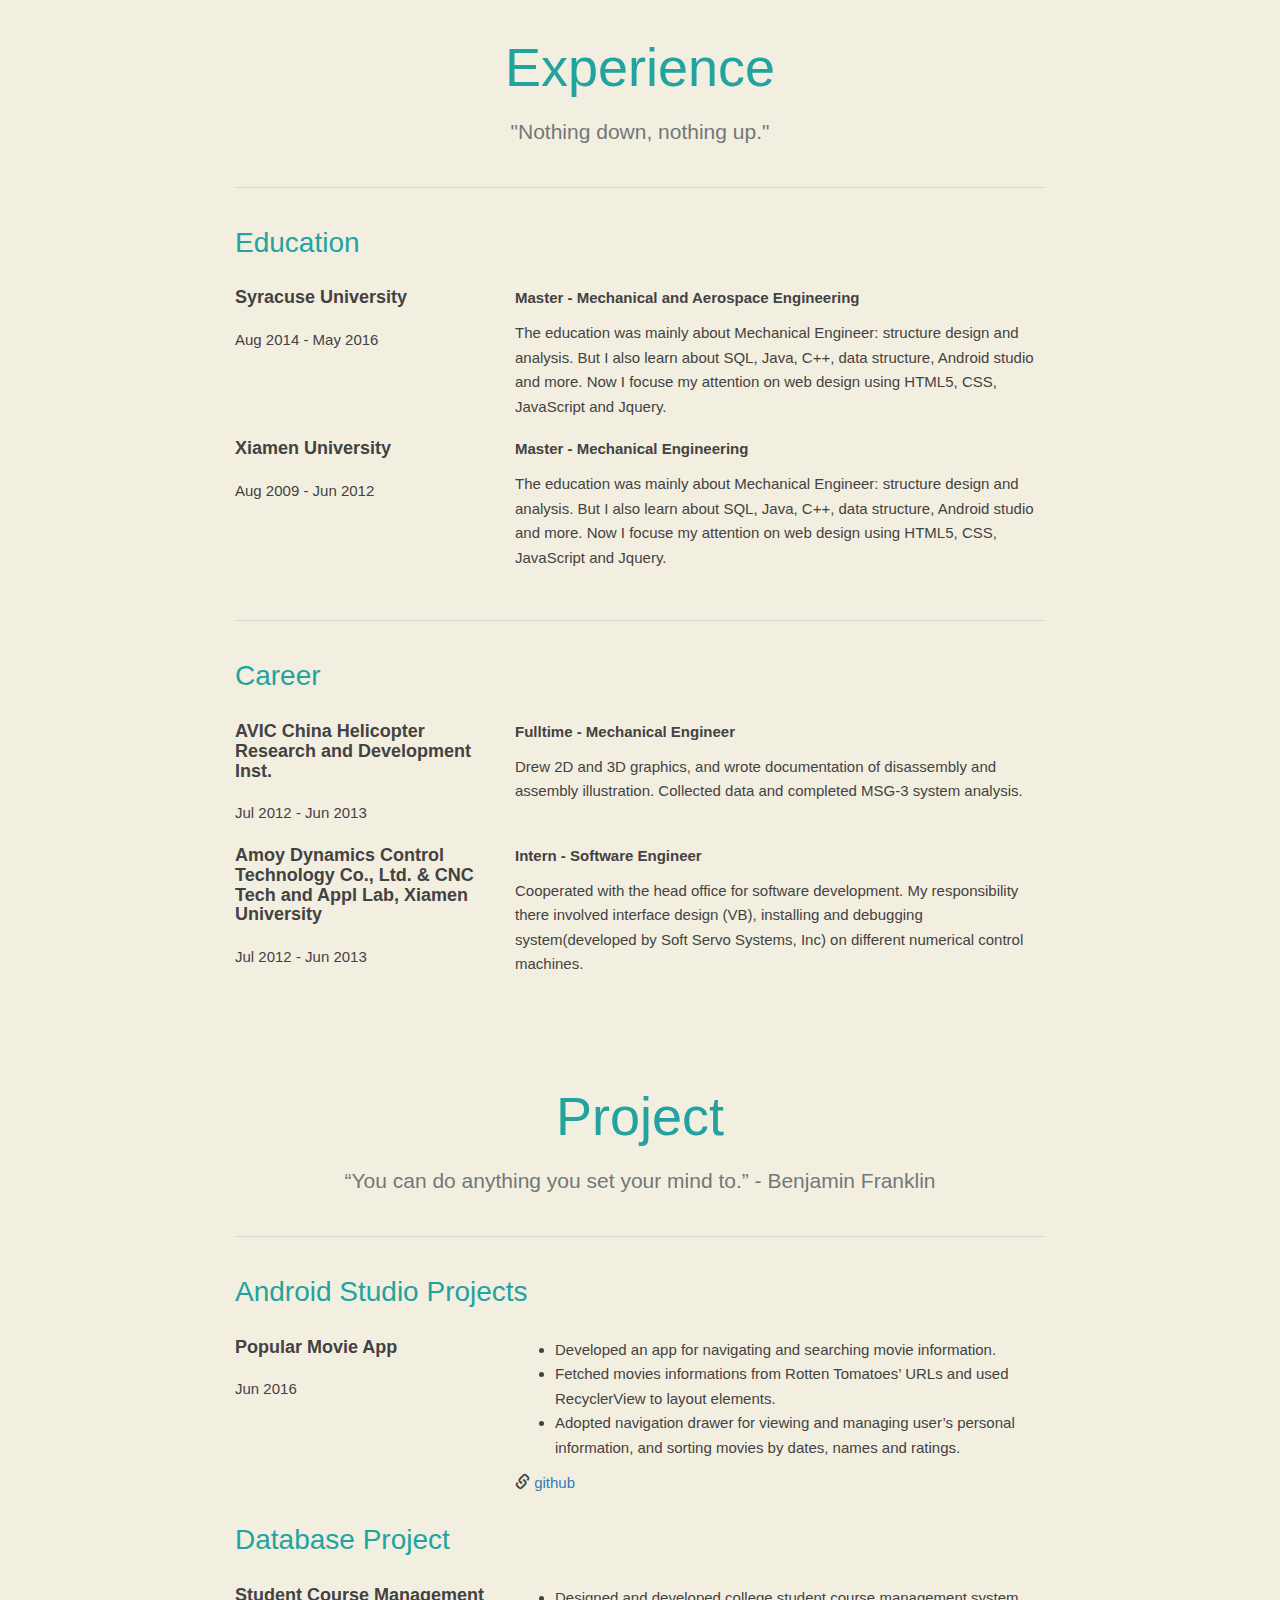
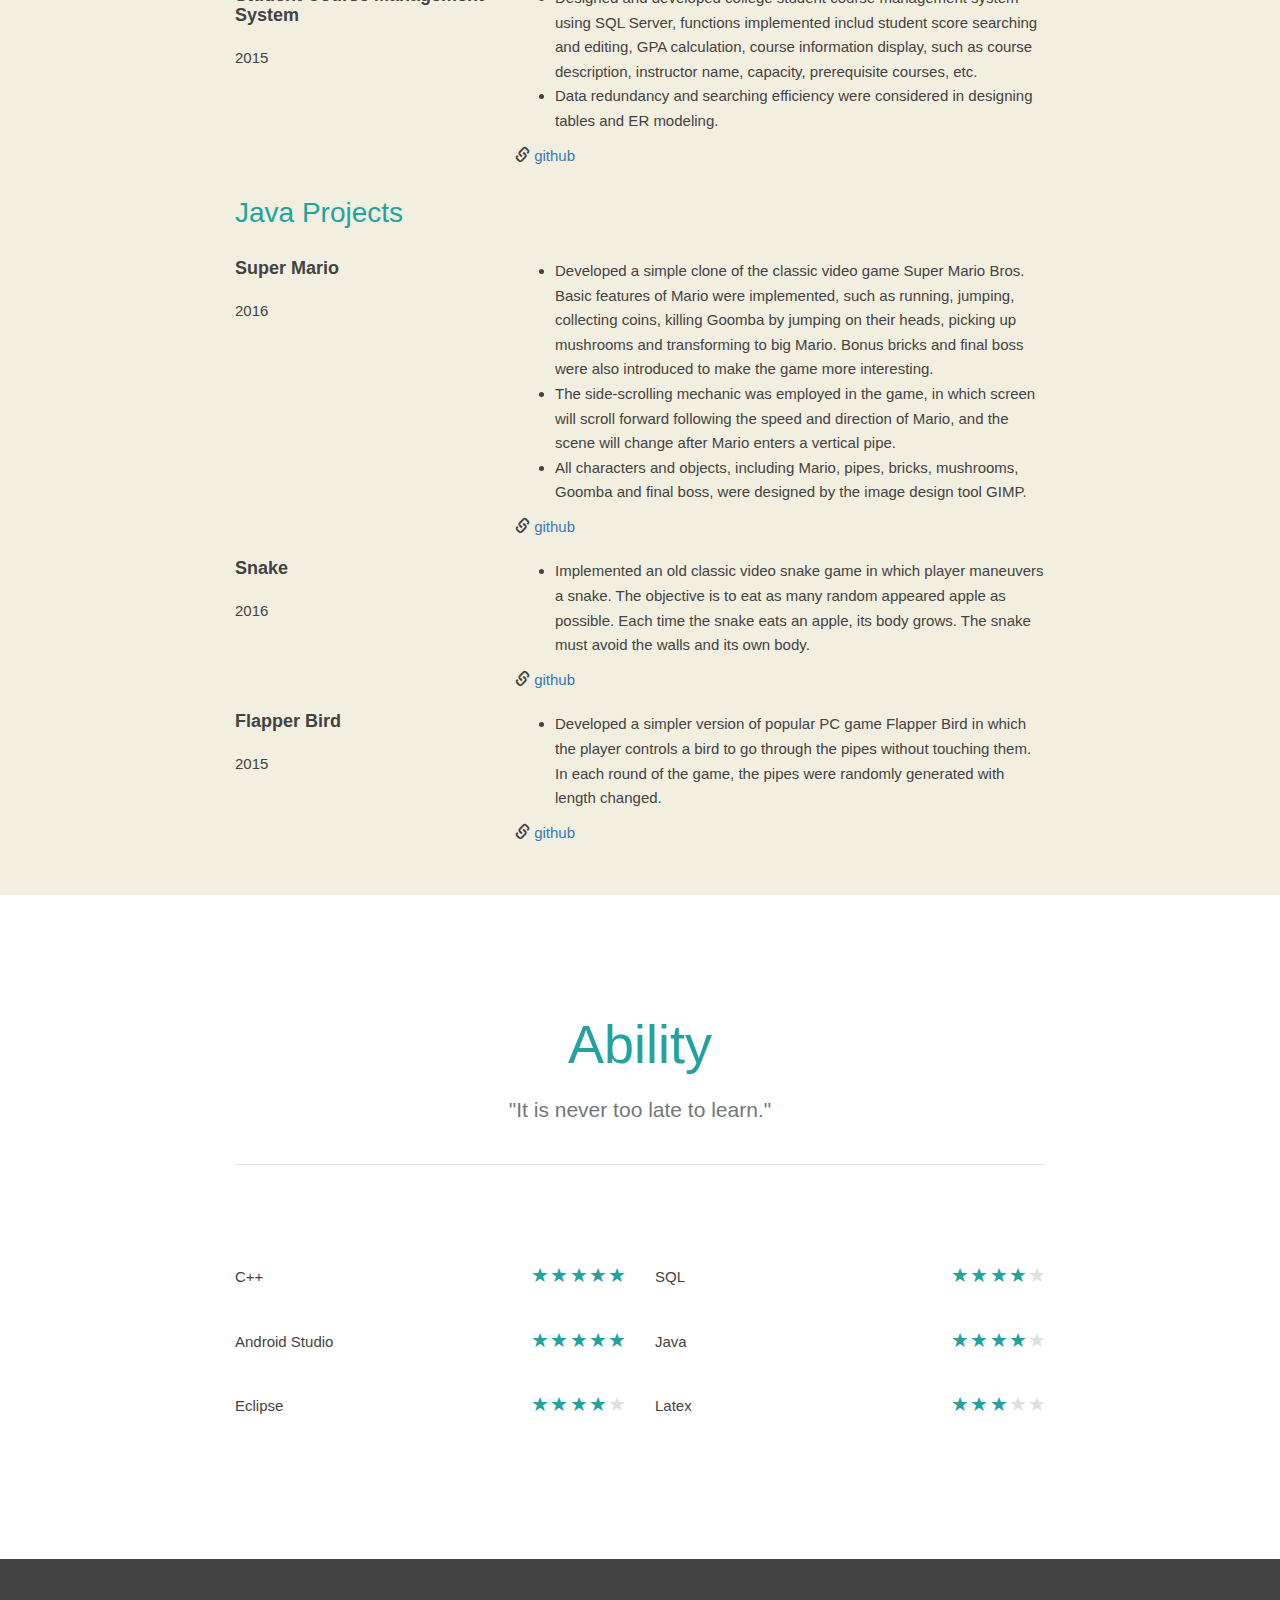
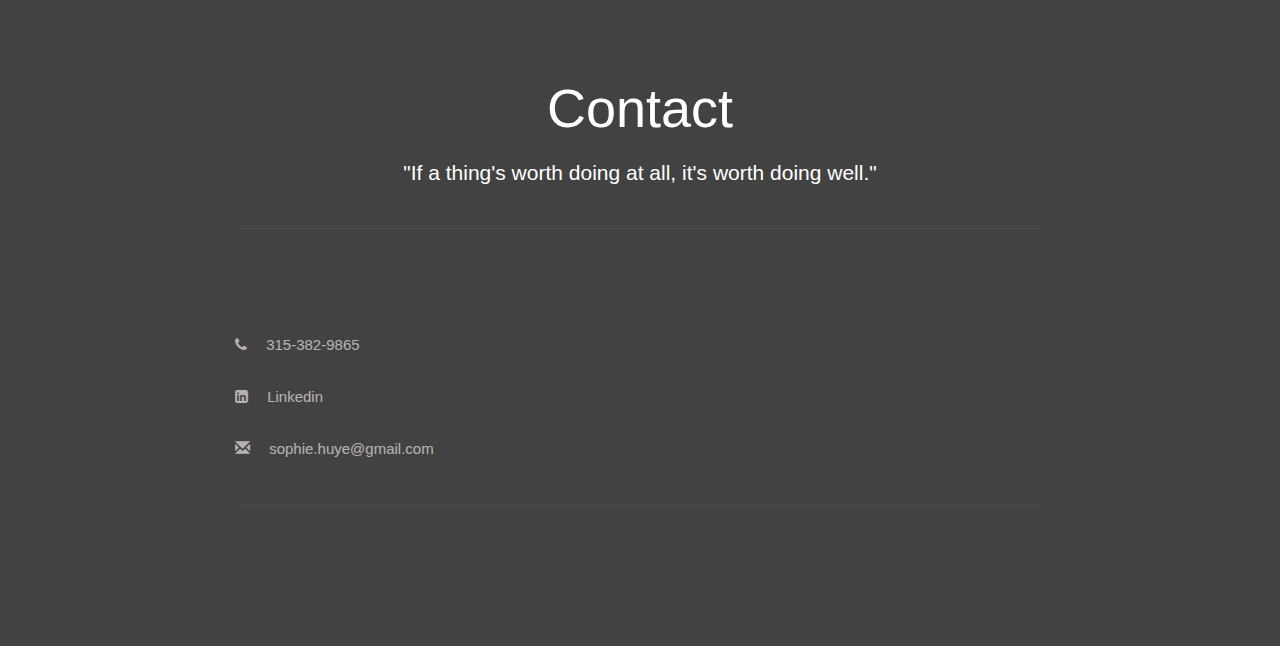
==== commit ba993958: "new" ====
--- a/web_3/index.html
+++ b/web_3/index.html
@@ -3,23 +3,29 @@
 <head>
 	<meta charest = "utf-8">
 	<meta http-equiv="X-UA-Compatible" content="IE=edge">
+	
 	<meta name="viewport" content="width=device-width, initial-scale=1">
-	<meta http-equiv="content-script-type" content="text/javascript" />
+	<!--<meta http-equiv="content-script-type" content="text/javascript" />
 	<meta http-equiv="content-style-type" content="text/css" />
-	<meta http-equiv="content-language" content="nl" />
+	<meta http-equiv="content-language" content="nl" />--> 
+
 	<title>Ye's Resume Website!</title>
 	<link rel="stylesheet" href="css/bootstrap.min.css">
 	<script type="text/javascript" src="js/jquery-3.1.1.min.js"></script>
     <link rel="stylesheet" href="css/style.css">
     <link rel="stylesheet" href="css/animate.css">
+	<script type="text/javascript" src="js/script.js"></script>
+    
 
     <link href="https://fonts.googleapis.com/css?family=Playfair+Display" rel="stylesheet">
     <link href="https://fonts.googleapis.com/css?family=Work+Sans" rel="stylesheet">
 
- <!-- Bootstrap core CSS -->
+
+ <!-- Bootstrap core CSS 
 		<link href="http://fonts.googleapis.com/css?family=Open+Sans:300,600,700" rel="stylesheet" type="text/css" />		
 		<link rel="shortcut icon" href="/favicon.ico" type="image/x-icon" />
 		<link rel="icon" href="/favicon.ico" type="image/x-icon" />
+		--> 
 
 <link rel="stylesheet" href="https://maxcdn.bootstrapcdn.com/font-awesome/4.4.0/css/font-awesome.min.css">
 		
@@ -504,9 +510,10 @@
 
 
 
-	<script type="text/javascript" src="http://ajax.googleapis.com/ajax/libs/jquery/1.10.2/jquery.min.js"></script>
-	<script type="text/javascript" src="js/script.js"></script>
-	<script type="text/javascript" src="js/bootstrap.min.js"></script>
+	<!--<script type="text/javascript" src="http://ajax.googleapis.com/ajax/libs/jquery/1.10.2/jquery.min.js"></script>
+	<script type="text/javascript" src="js/bootstrap.min.js"></script>-->
+	
+	
 
 	<script type="text/javascript">
 		  var _gaq = _gaq || [];
--- a/web_3/css/style.css
+++ b/web_3/css/style.css
@@ -119,6 +119,8 @@
 }
 .jumbotron .scroll-drown:hover .glyphicon { padding-top: 25px; }
 
+
+
 .navbar{
 	border: 0px; background: #222222;
 	position: absolute;
@@ -133,6 +135,7 @@
 .navbar-nav{
 	margin: 0px;
 }
+
 .navbar .navbar-collapse{
 	padding: 0px; max-height: none;
 }
@@ -161,6 +164,11 @@
 .navbar-default .navbar-toggle:hover .icon-bar,
 .navbar-default .navbar-toggle:focus .icon-bar{
 	background: #222222;
+}
+
+.fixed .navbar{
+  position: fixed;
+  top: 60px;
 }
 
 .background-white{
@@ -235,10 +243,7 @@
 /* End of linkin link*/
 
 
-.fixed .navbar{
-	position: fixed;
-	top: 60px;
-}
+
 
 
 
@@ -358,8 +363,9 @@
 	.navbar{
 		left: 0px; width: 100%;
 	}
+   .fixed .navbar { top: 0px; }
 	.container {padding: 60px 20px; min-width: 280px;}
-	.fixed .navbar{top: 0px;}
+	
 	.hidden-phone { display: none; }
 
 	#profile .row{text-align: center;}
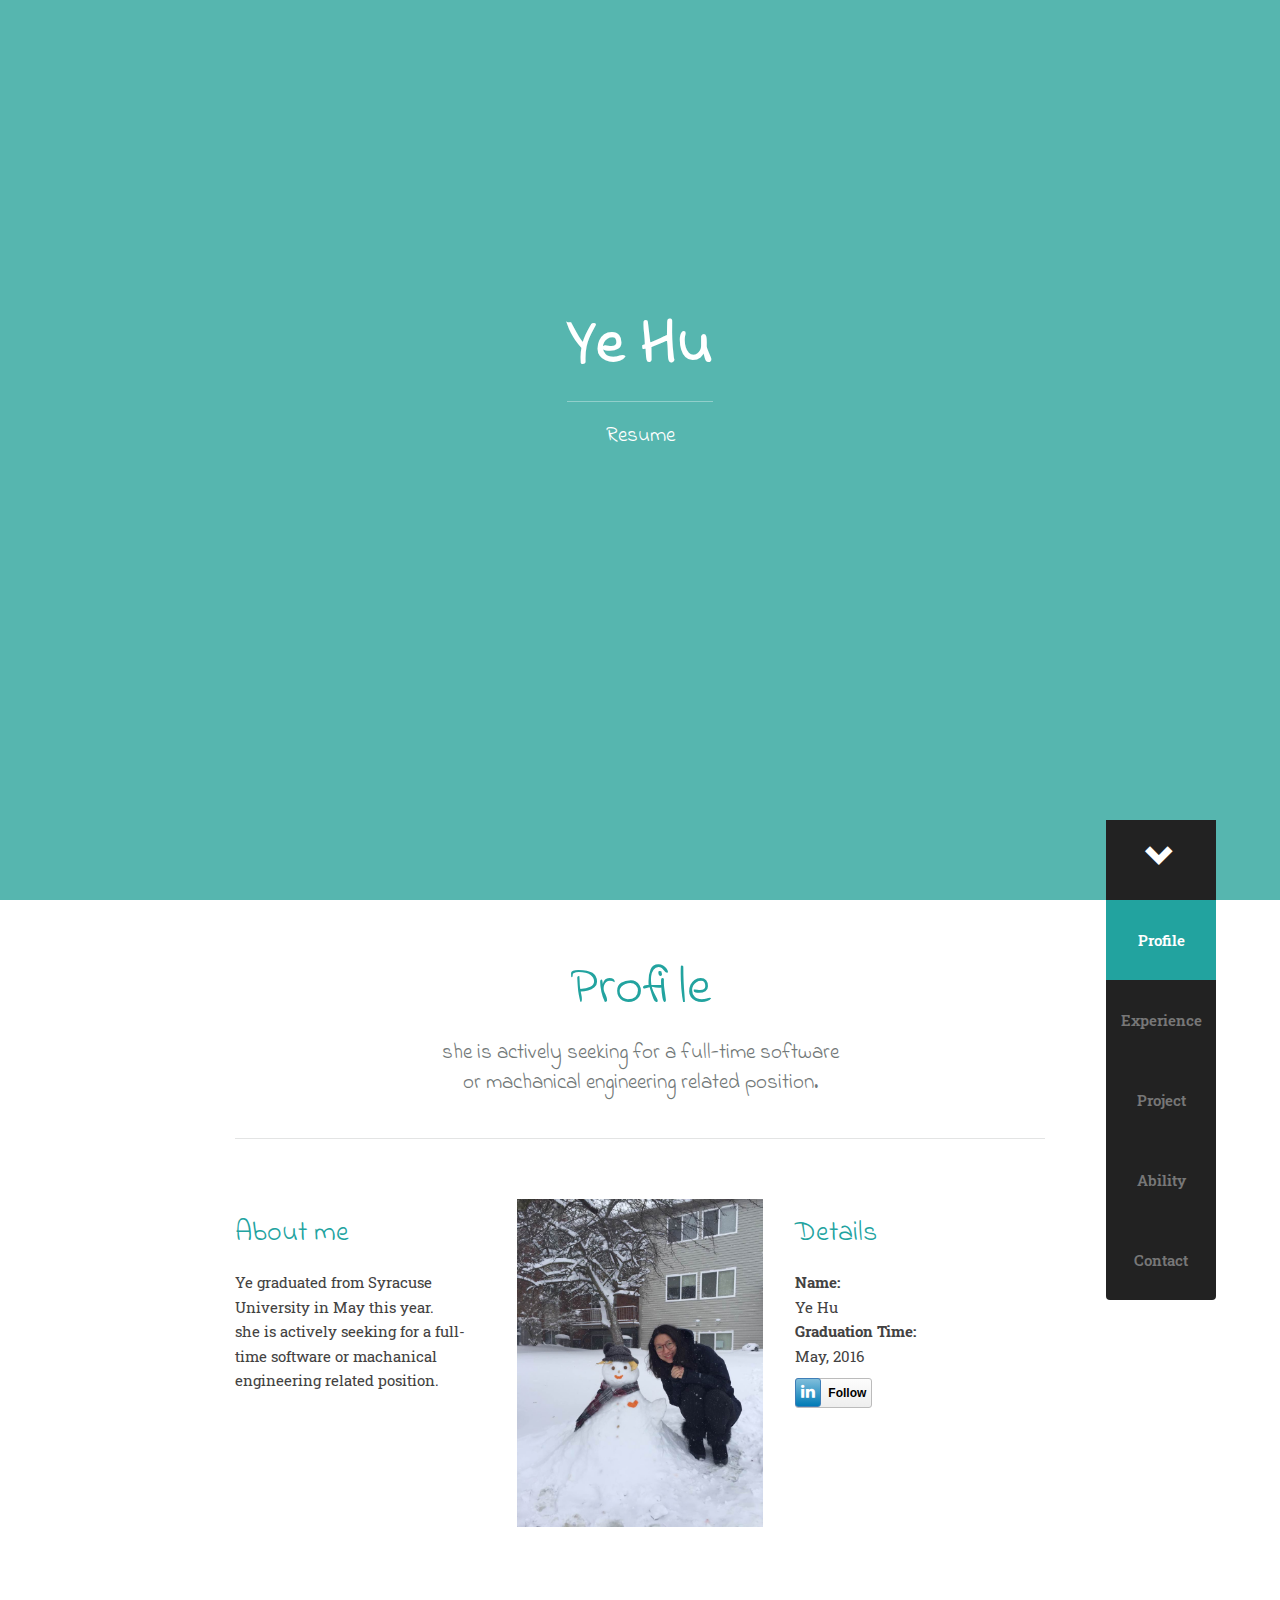
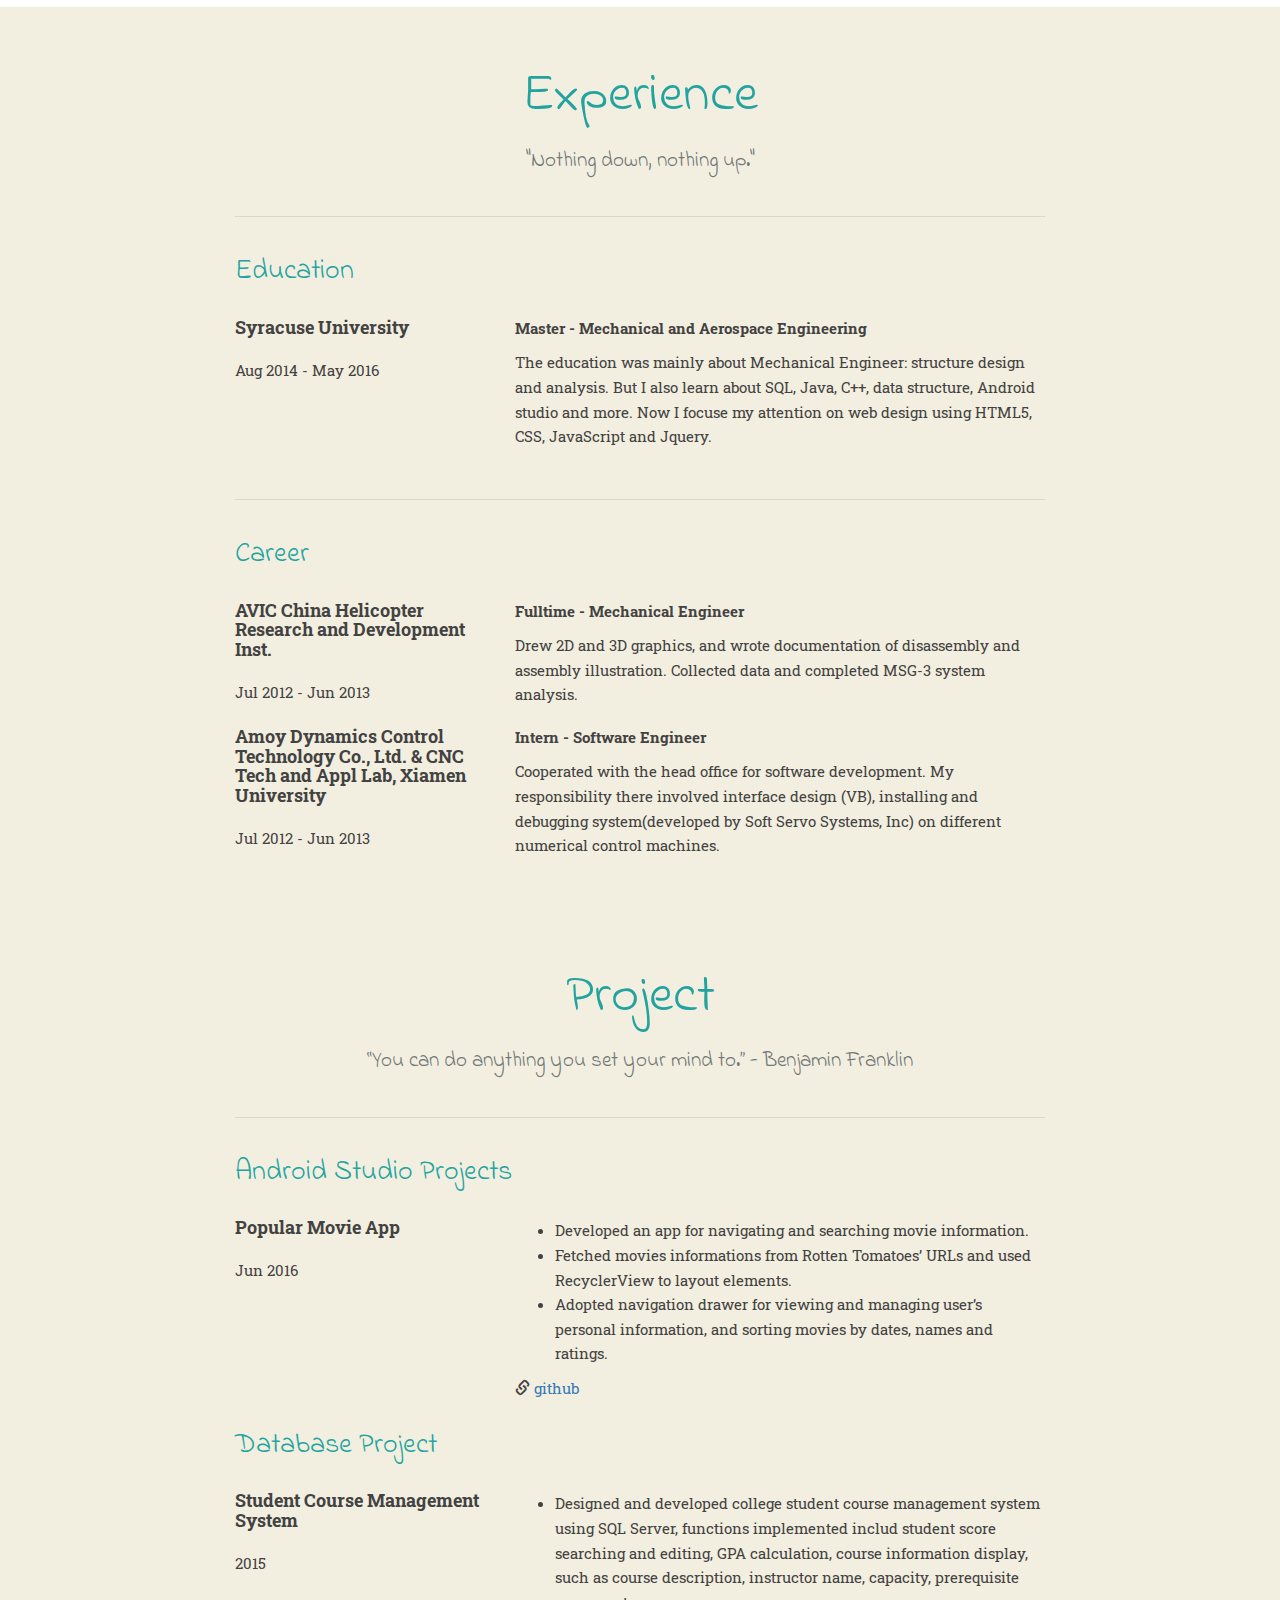
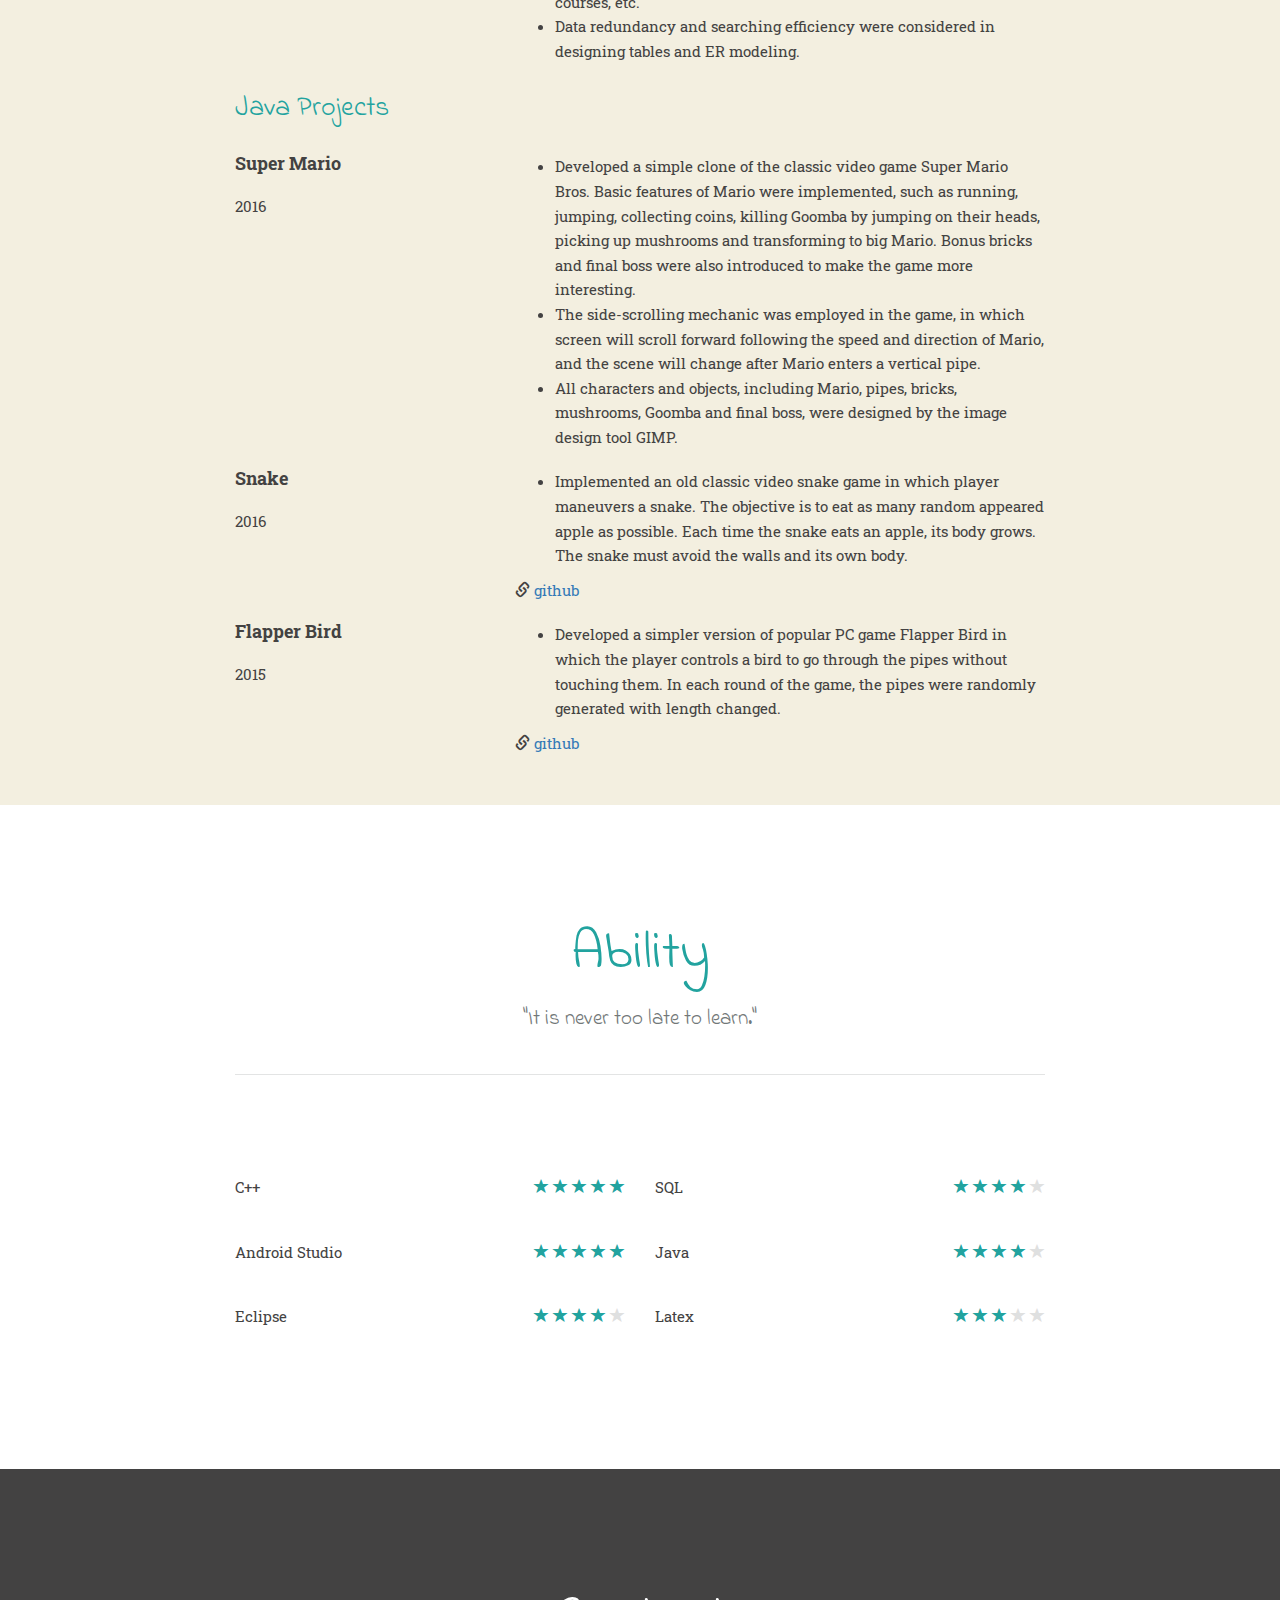
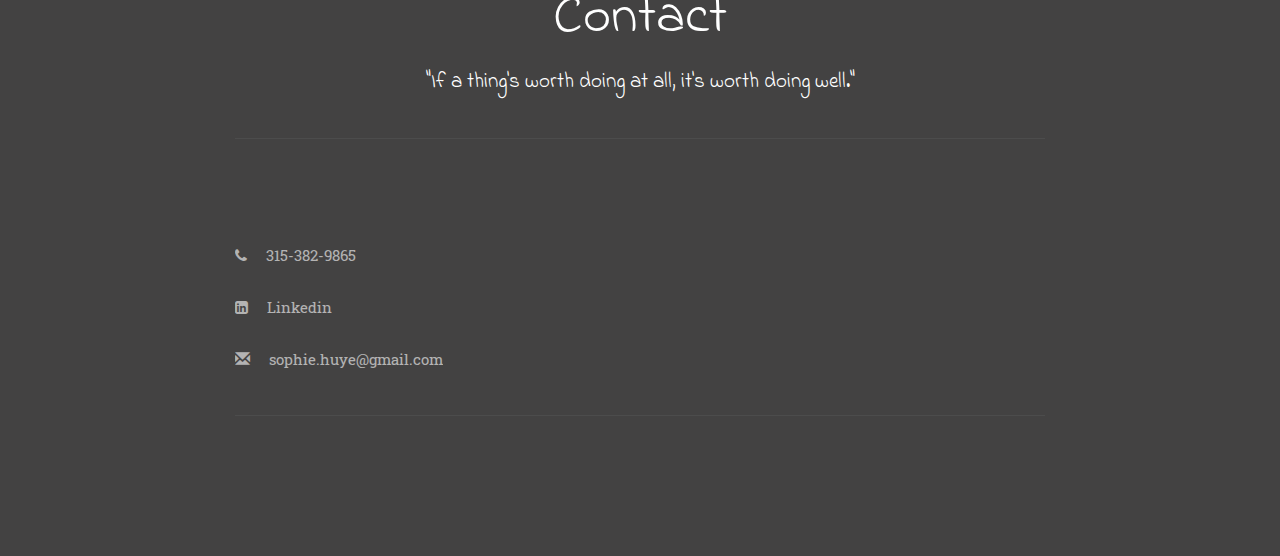
==== commit 0f2bd65f: "new" ====
--- a/web_3/index.html
+++ b/web_3/index.html
@@ -3,7 +3,7 @@
 <head>
 	<meta charest = "utf-8">
 	<meta http-equiv="X-UA-Compatible" content="IE=edge">
-	
+
 	<meta name="viewport" content="width=device-width, initial-scale=1">
 	<!--<meta http-equiv="content-script-type" content="text/javascript" />
 	<meta http-equiv="content-style-type" content="text/css" />
@@ -15,10 +15,12 @@
     <link rel="stylesheet" href="css/style.css">
     <link rel="stylesheet" href="css/animate.css">
 	<script type="text/javascript" src="js/script.js"></script>
-    
+    <script src="https://maxcdn.bootstrapcdn.com/bootstrap/3.3.5/js/bootstrap.min.js"></script>
 
     <link href="https://fonts.googleapis.com/css?family=Playfair+Display" rel="stylesheet">
     <link href="https://fonts.googleapis.com/css?family=Work+Sans" rel="stylesheet">
+
+    <link href="https://fonts.googleapis.com/css?family=Indie+Flower|Roboto+Slab" rel="stylesheet">
 
 
  <!-- Bootstrap core CSS 
@@ -85,13 +87,13 @@
 <div class = "background-white">
 	<div id = "profile" class = "container">
 		<h2>Profile</h2>
-		<p class="lead"> I am seeking job now</p>
+		<p class="lead">she is actively seeking for a full-time software <br/>or machanical engineering related position.<br/></p>
 		<hr/>
 <div class="row">
 	<div class="col-md-4">
 		<h3>About me</h3>
-		<p>Ye was graduated from Syracuse University in May this year. 
-			<br /> She is seeking for a full-time job opportunity in software related area.<br /> </p>
+		<p>Ye graduated from Syracuse University in May this year. 
+			<br /> she is actively seeking for a full-time software or machanical engineering related position.<br /> </p>
 	</div>
 
 	<div class="col-md-4 text-center">
@@ -102,7 +104,7 @@
 		<h3>Details</h3>
 		<p>
 			<strong>Name:</strong><br/>Ye Hu<br/>
-			<strong>Graduated Time:</strong><br/>May, 2016<br/>
+			<strong>Graduation Time:</strong><br/>May, 2016<br/>
 		</p>
 
 		<div id="nonsensewrap">
@@ -145,7 +147,7 @@
 	</div>
 
 
-	<div class="exprience row">
+	<!-- <div class="exprience row">
 		<div class="col-md-4">
 			<h4>Xiamen University</h4>
 			<p class="experience-period">Aug 2009 - Jun 2012</p>
@@ -161,7 +163,7 @@
 			</p>
 		</div>
 
-	</div>
+	</div> -->
 
 
 <hr/>
@@ -258,11 +260,6 @@
 				<li>Data redundancy and searching efficiency were considered in designing tables and ER modeling.</li>
 
 			</ul>
-		
-			<span class="link">
-						<span class="glyphicon glyphicon-link"></span>
-						<a href="https://github.com/sophiehu2509/PopularMoviesApp" target="_blank">github</a>
-			</span>
 			</p>
 		</div>
 	</div>
@@ -292,13 +289,6 @@
 					Goomba and final boss, were designed by the image design tool GIMP.</li>
 
 			</ul>
-			
-			<span class="experience-details">
-			<span class="link">
-				<span class="glyphicon glyphicon-link"></span>
-				<a href="http://thesecretlab.nl" target="_blank">github</a>
-			</span>
-			</span>
 			</p>
 		</div>
 	</div>
--- a/web_3/css/style.css
+++ b/web_3/css/style.css
@@ -1,7 +1,7 @@
 @font-face { font-family: Open Sans; src: url('Delicious-Roman.otf'); } 
 html，body{
 	color: #434242;
-	font-family: 'Open Sans', sans-serif !important;
+	font-family: 'Roboto Slab', serif;
 	height: 100%;
 }
 body{
@@ -9,7 +9,8 @@
 	font-size: 15px;
 	line-height: 1.64;
 	color: #434242;
-   font-family: 'Open Sans', sans-serif !important;
+  /* font-family: 'Open Sans', sans-serif !important;*/
+  font-family: 'Roboto Slab', serif;
 }
 .container{
 	max-width: 1280px;
@@ -76,13 +77,19 @@
 	margin-bottom: 10px;
 }
 
-h1, h2, h3, h4, h5, h6, .h1, .h2, .h3, .h4, .h5, .h6, strong, b {
-    font-family: 'Open Sans', sans-serif !important;
+h1, h2, h3{
+    font-family: 'Indie Flower', cursive;
     margin-bottom: 20px;
 }
+
+h4, h5, h6, .h1, .h2, .h3, .h4, .h5, .h6, strong, b {
+    font-family: 'Roboto Slab', serif;
+    margin-bottom: 20px;
+}
 h2,h3 { font-weight: 300; color: #22A39F; }
 
 p.lead {
+  font-family: 'Indie Flower', cursive;
 	text-align: center;
 	color: #727878;
 }
@@ -262,11 +269,7 @@
 	padding-top: 8px;
 	margin-bottom: 10px;
 }
-#experience .career p > strong{
-	display: block;
-	padding-top: 8px;
-	margin-bottom: 10px;
-}
+
 #experiences .experience p > strong { display: block; padding-top: 8px; margin-bottom: 10px; }
 #experiences .experience .experience-details { display: block; margin-top: 6px; }
 #experiences .experience .experience-details * { color: #22A39F; }
@@ -378,6 +381,63 @@
 
 
 
+@media (max-width: 767px) { 
+  .jumbotron:before {
+    bottom: 100px;
+    left: 20px;
+    right: 20px;
+    top: 20px;    
+  }
+  .jumbotron .container { top: 20%; padding-top: 0px; }
+  .jumbotron .scroll-down { width: 100%; right: 0px; }
+  
+  .navbar  { left: 0px; width: 100%; }
+  .navbar .nav > li { height: 60px; }
+  .navbar .nav > li a { height: 60px; text-align: center; padding-top: 20px; font-weight: 600; color: #FFFFFF; }
+  
+  .fixed .navbar { top: 0px; }
+  
+  .container { padding: 60px 20px; min-width: 280px; }
+  .hidden-phone { display: none; }
+  
+  #profile .row * { text-align: center; }
+  
+  #experiences .experience .experience-details > span { display: block; margin-bottom: 6px; }
+  #experiences .experience .experience-details .seperator { display: none; }
+  
+  #contact { padding-bottom: 60px; }
+  #contact a .icon { float: left; margin-right: 10px; }
+}    
+
+@media only screen and (orientation: portrait) and (max-width: 767px)  {
+    .jumbotron {
+      -webkit-background-size: auto 150%;
+      background-attachment: scroll;
+    }
+}
+@media only screen and (orientation: landscape) and (max-width: 767px)  {
+
+    .jumbotron {
+      -webkit-background-size: 150% auto;
+      background-attachment: scroll;
+    }
+  
+  .jumbotron .lead { display: none; }
+}
+
+@keyframes wiggle {
+  0% {
+    padding-top: 20px;
+  }
+
+  50% {
+    padding-top: 28px;
+  }
+
+  100% {
+    padding-top: 20px;
+  }
+}
 
 
 
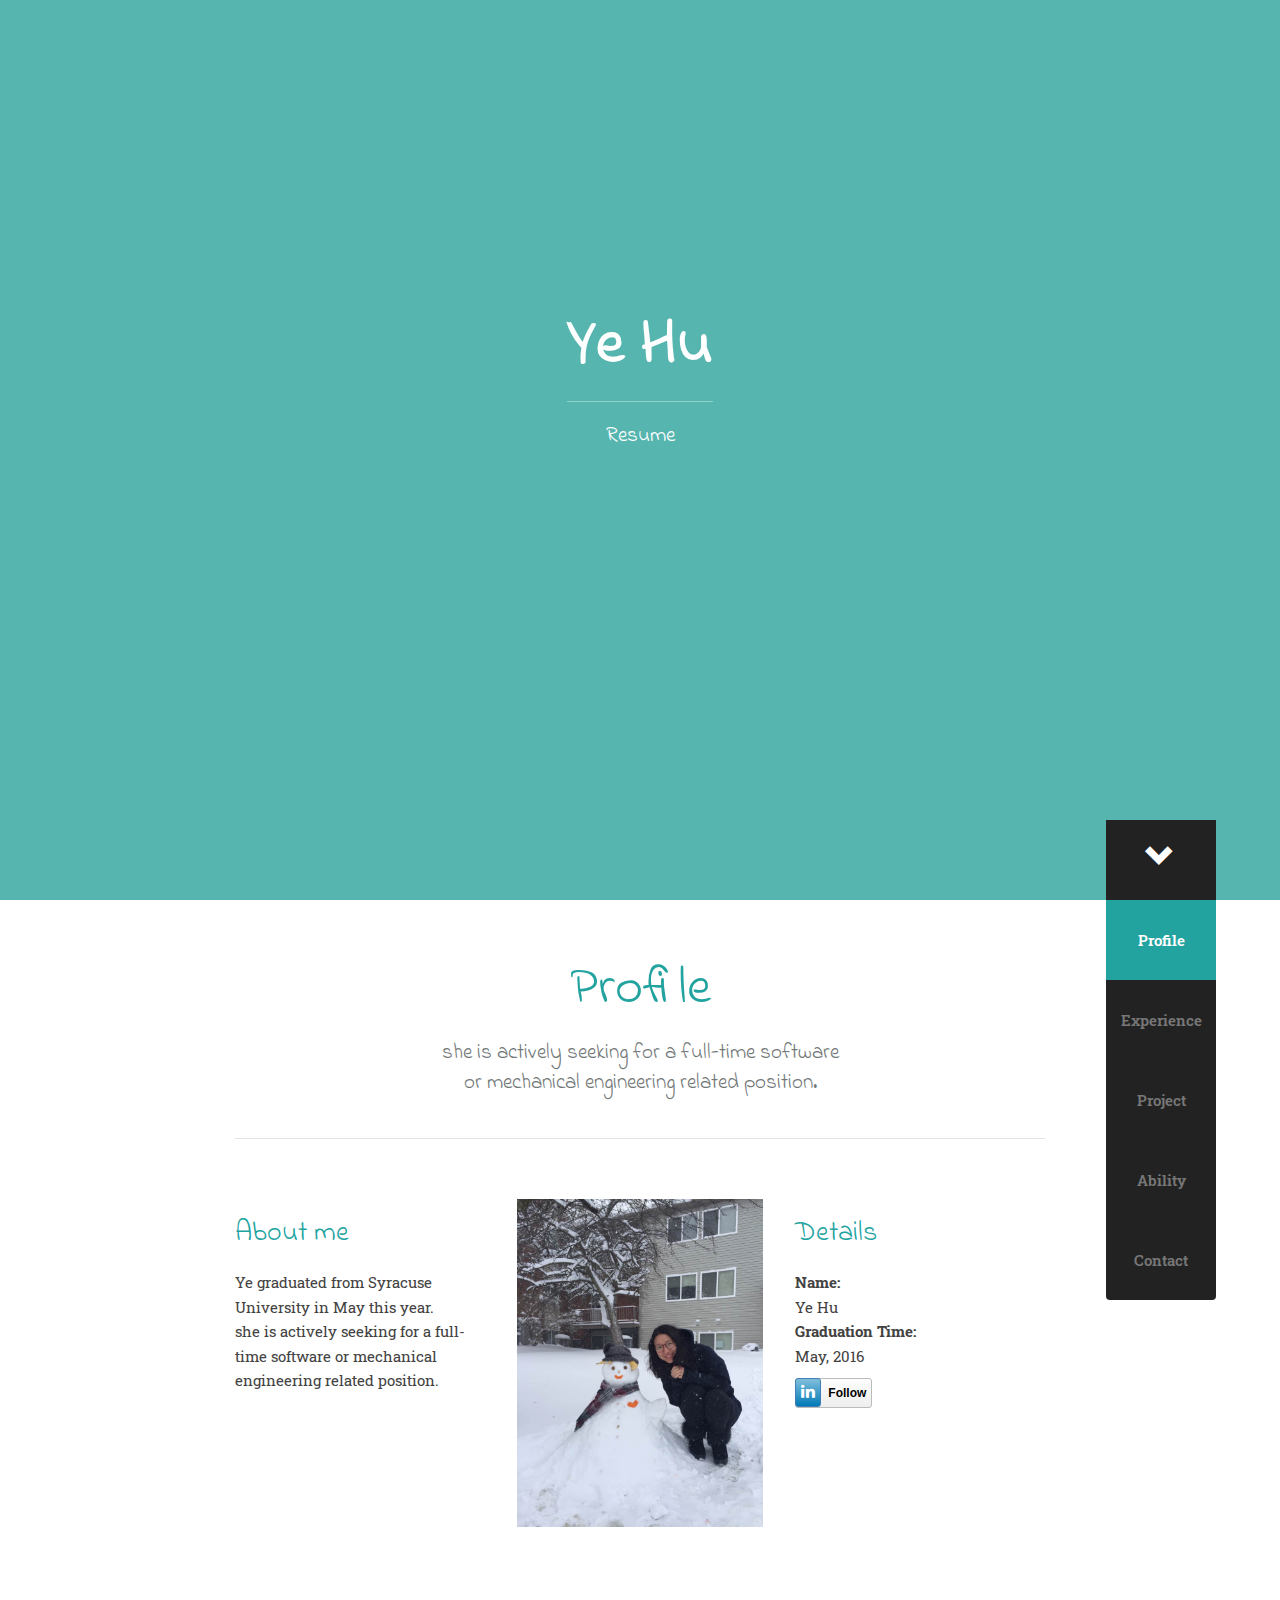
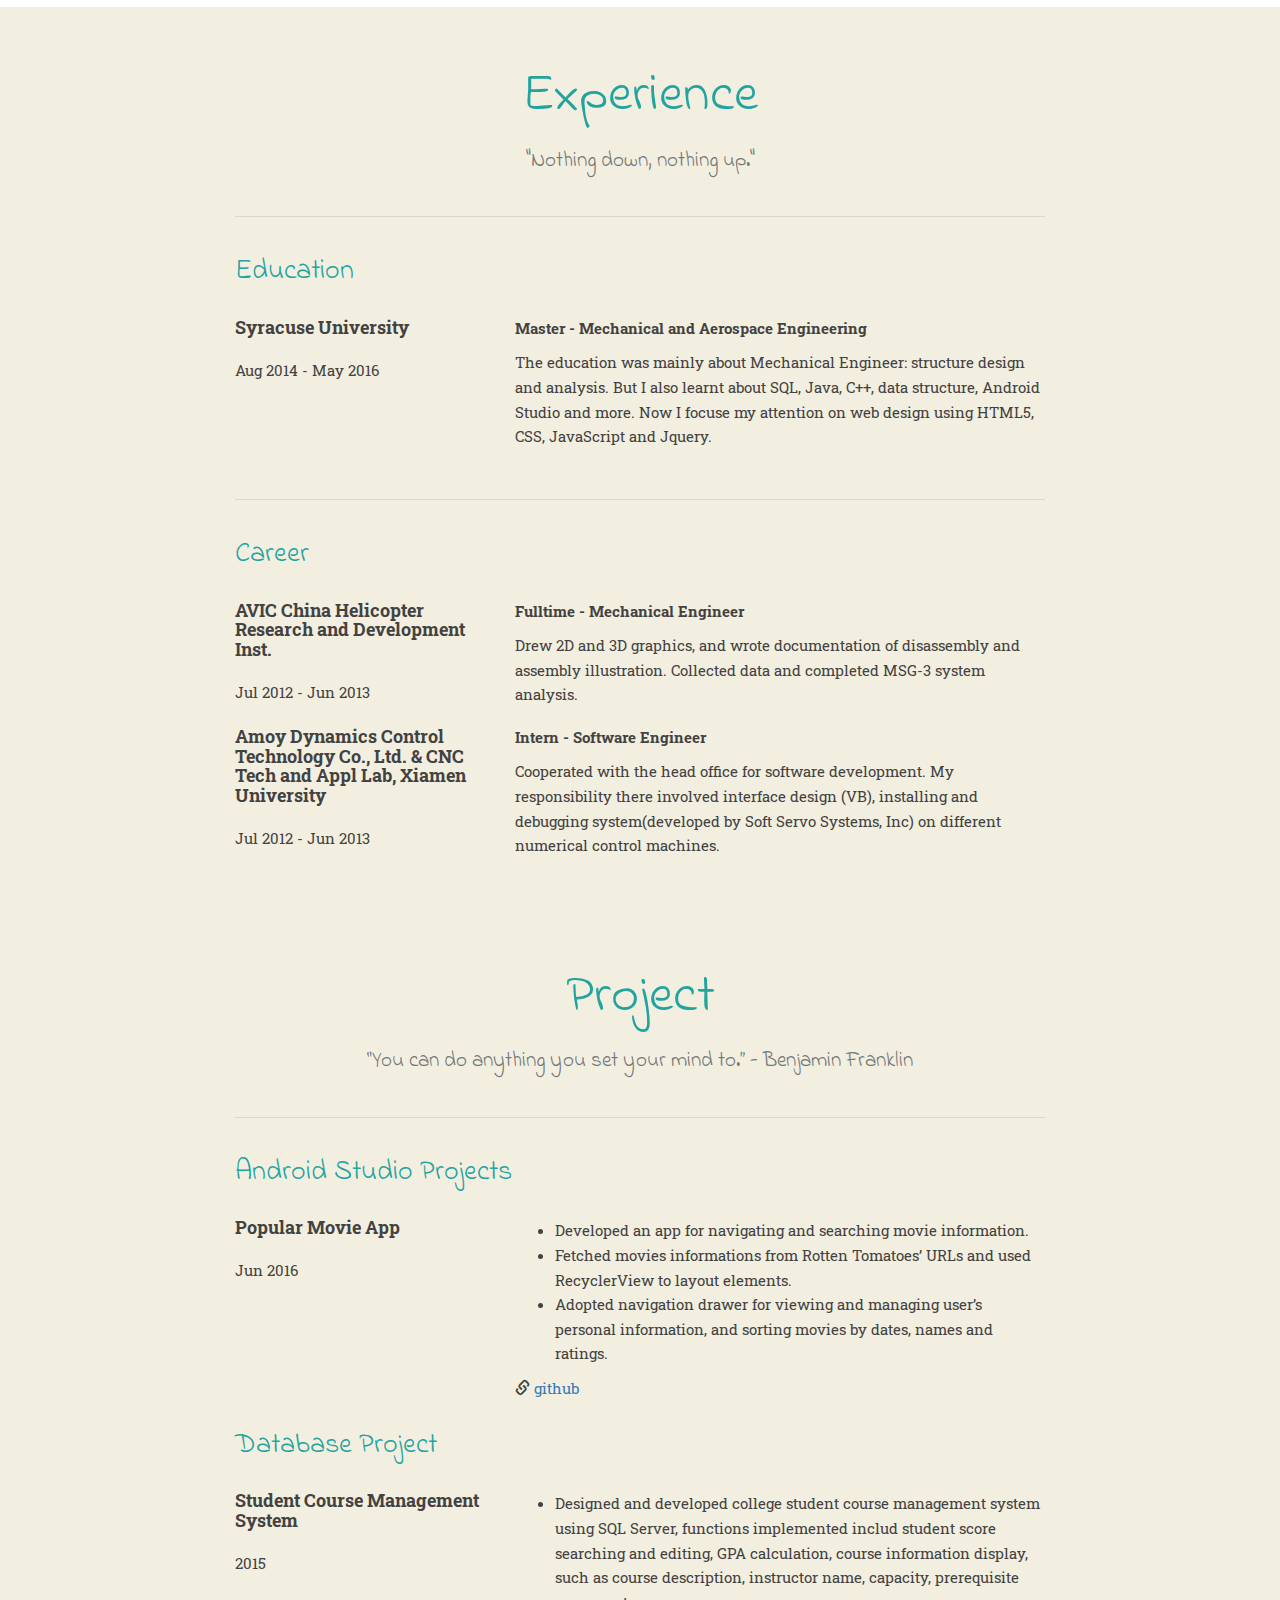
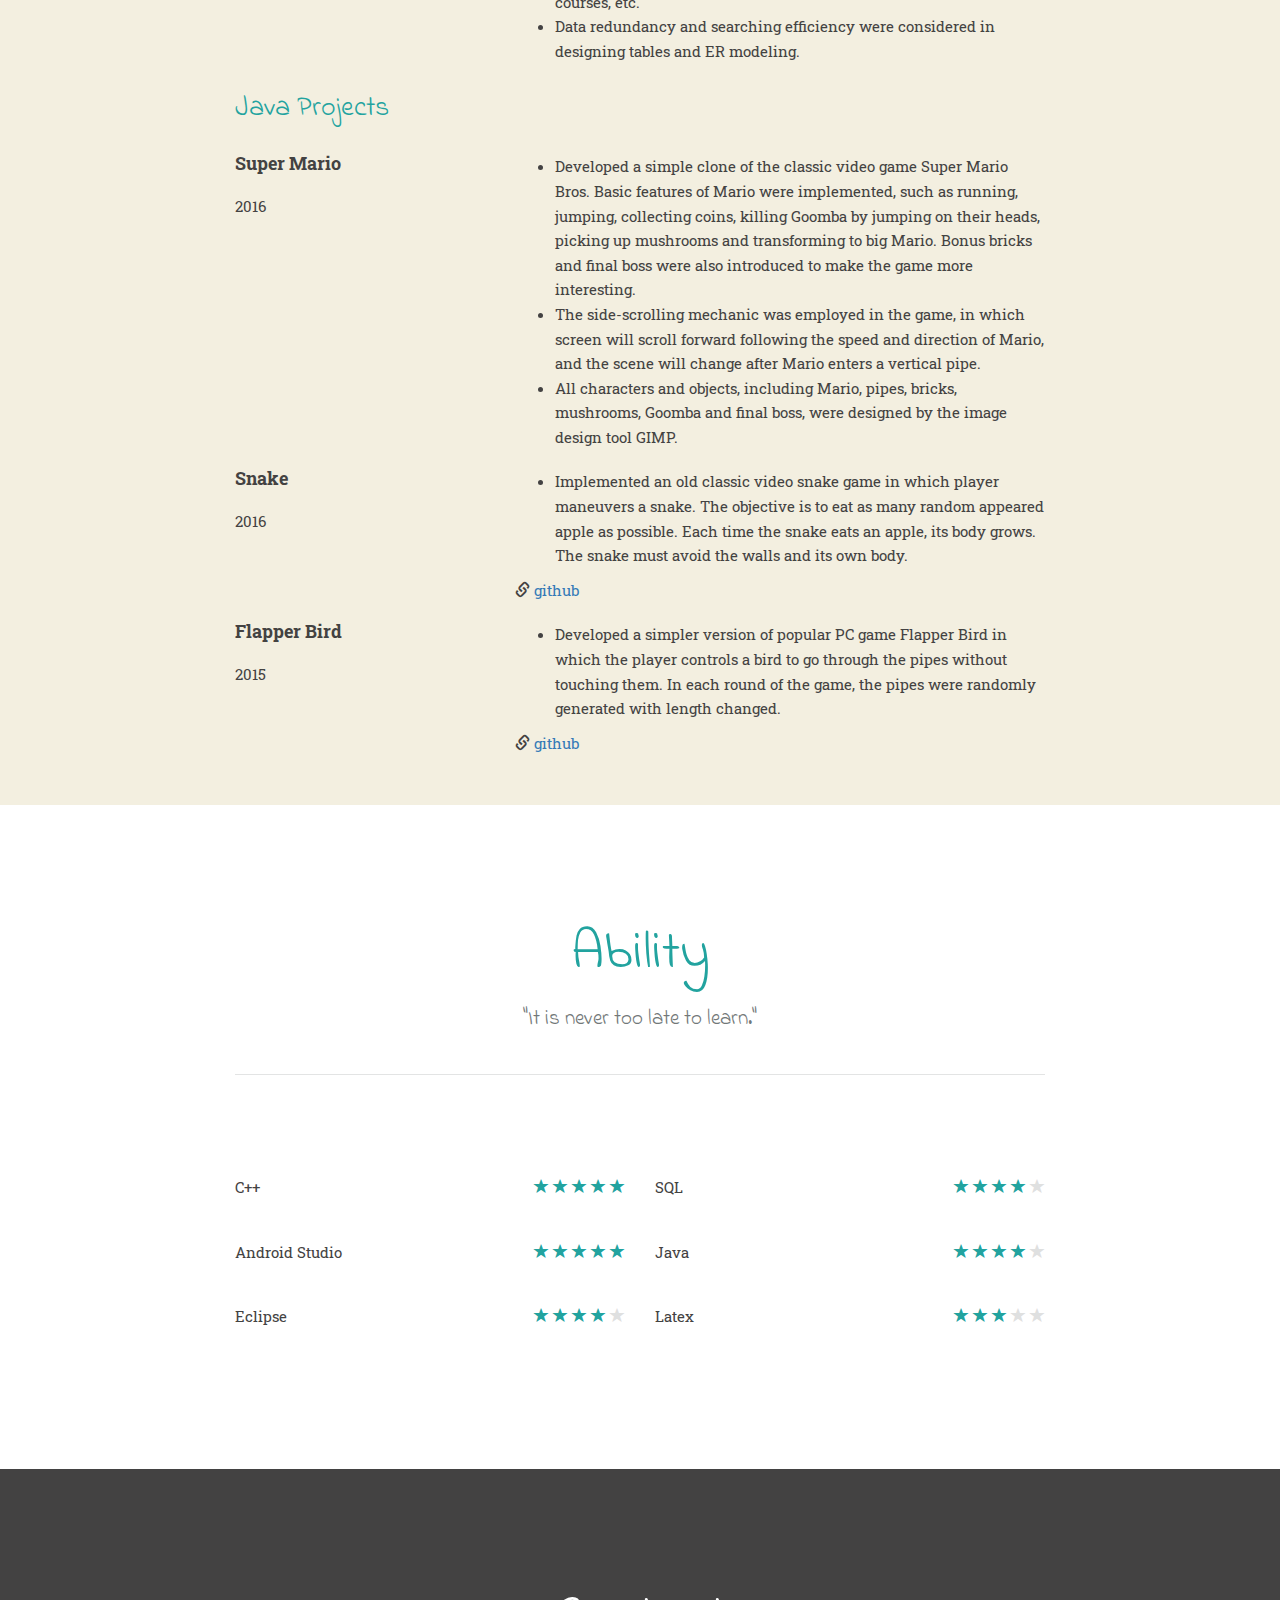
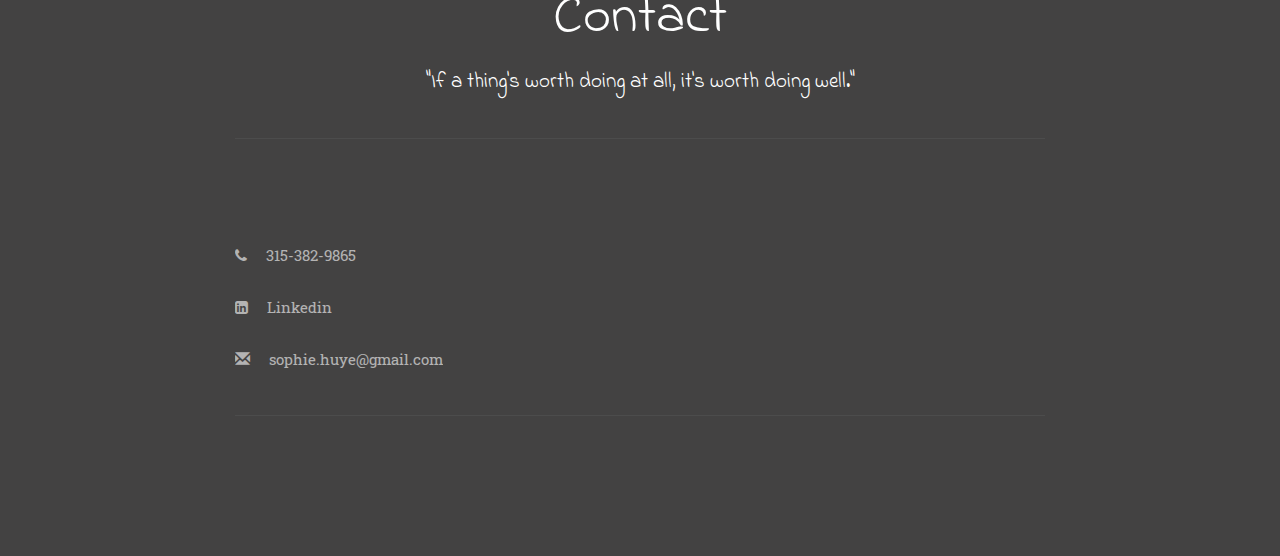
==== commit 4d35d263: "new" ====
--- a/web_3/index.html
+++ b/web_3/index.html
@@ -87,13 +87,13 @@
 <div class = "background-white">
 	<div id = "profile" class = "container">
 		<h2>Profile</h2>
-		<p class="lead">she is actively seeking for a full-time software <br/>or machanical engineering related position.<br/></p>
+		<p class="lead">she is actively seeking for a full-time software <br/>or mechanical engineering related position.<br/></p>
 		<hr/>
 <div class="row">
 	<div class="col-md-4">
 		<h3>About me</h3>
 		<p>Ye graduated from Syracuse University in May this year. 
-			<br /> she is actively seeking for a full-time software or machanical engineering related position.<br /> </p>
+			<br /> she is actively seeking for a full-time software or mechanical engineering related position.<br /> </p>
 	</div>
 
 	<div class="col-md-4 text-center">
@@ -139,7 +139,7 @@
 				<strong>Master - Mechanical and Aerospace Engineering</strong>
 				<span class="hidden-phone"> 
 					The education was mainly about Mechanical Engineer: structure design and analysis. 
-					But I also learn about SQL, Java, C++, data structure, Android studio and more. Now I focuse my attention
+					But I also learnt about SQL, Java, C++, data structure, Android Studio and more. Now I focuse my attention
 					on web design using HTML5, CSS, JavaScript and Jquery.
 				</span>
 			</p>
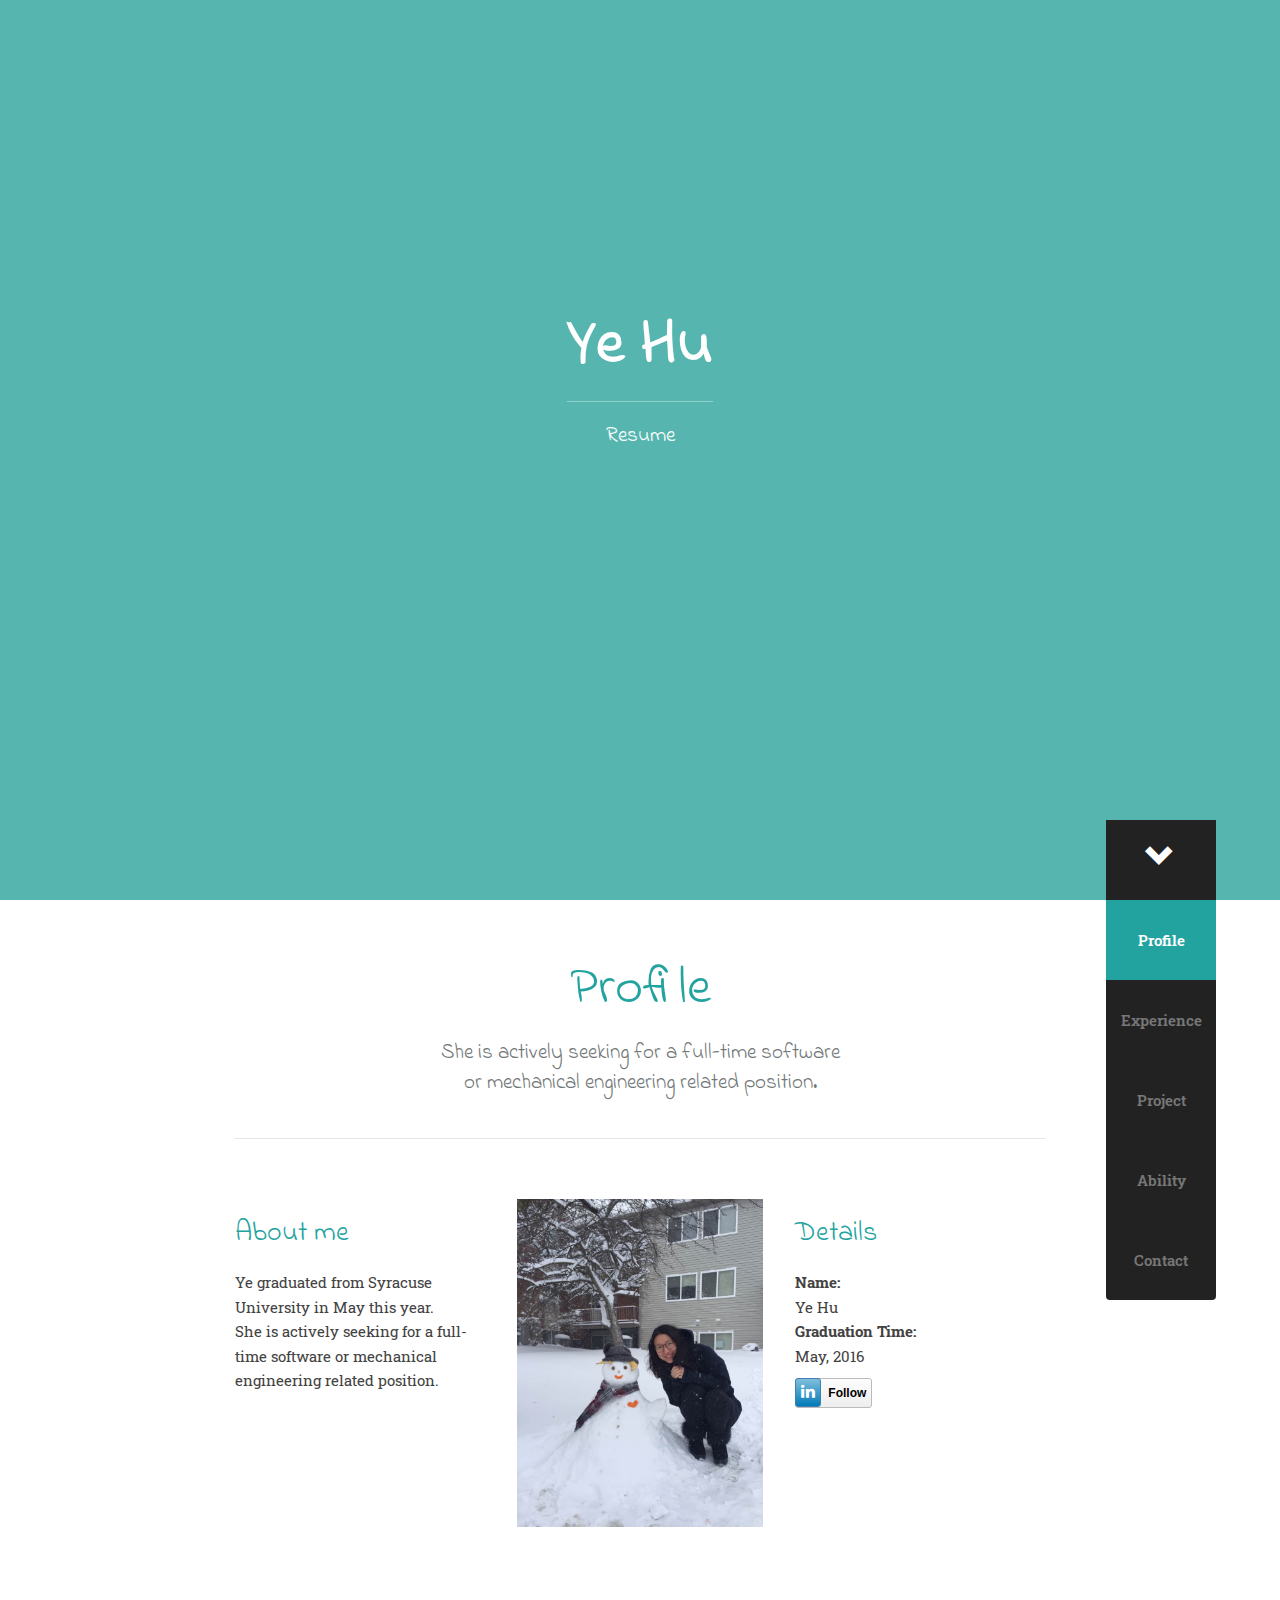
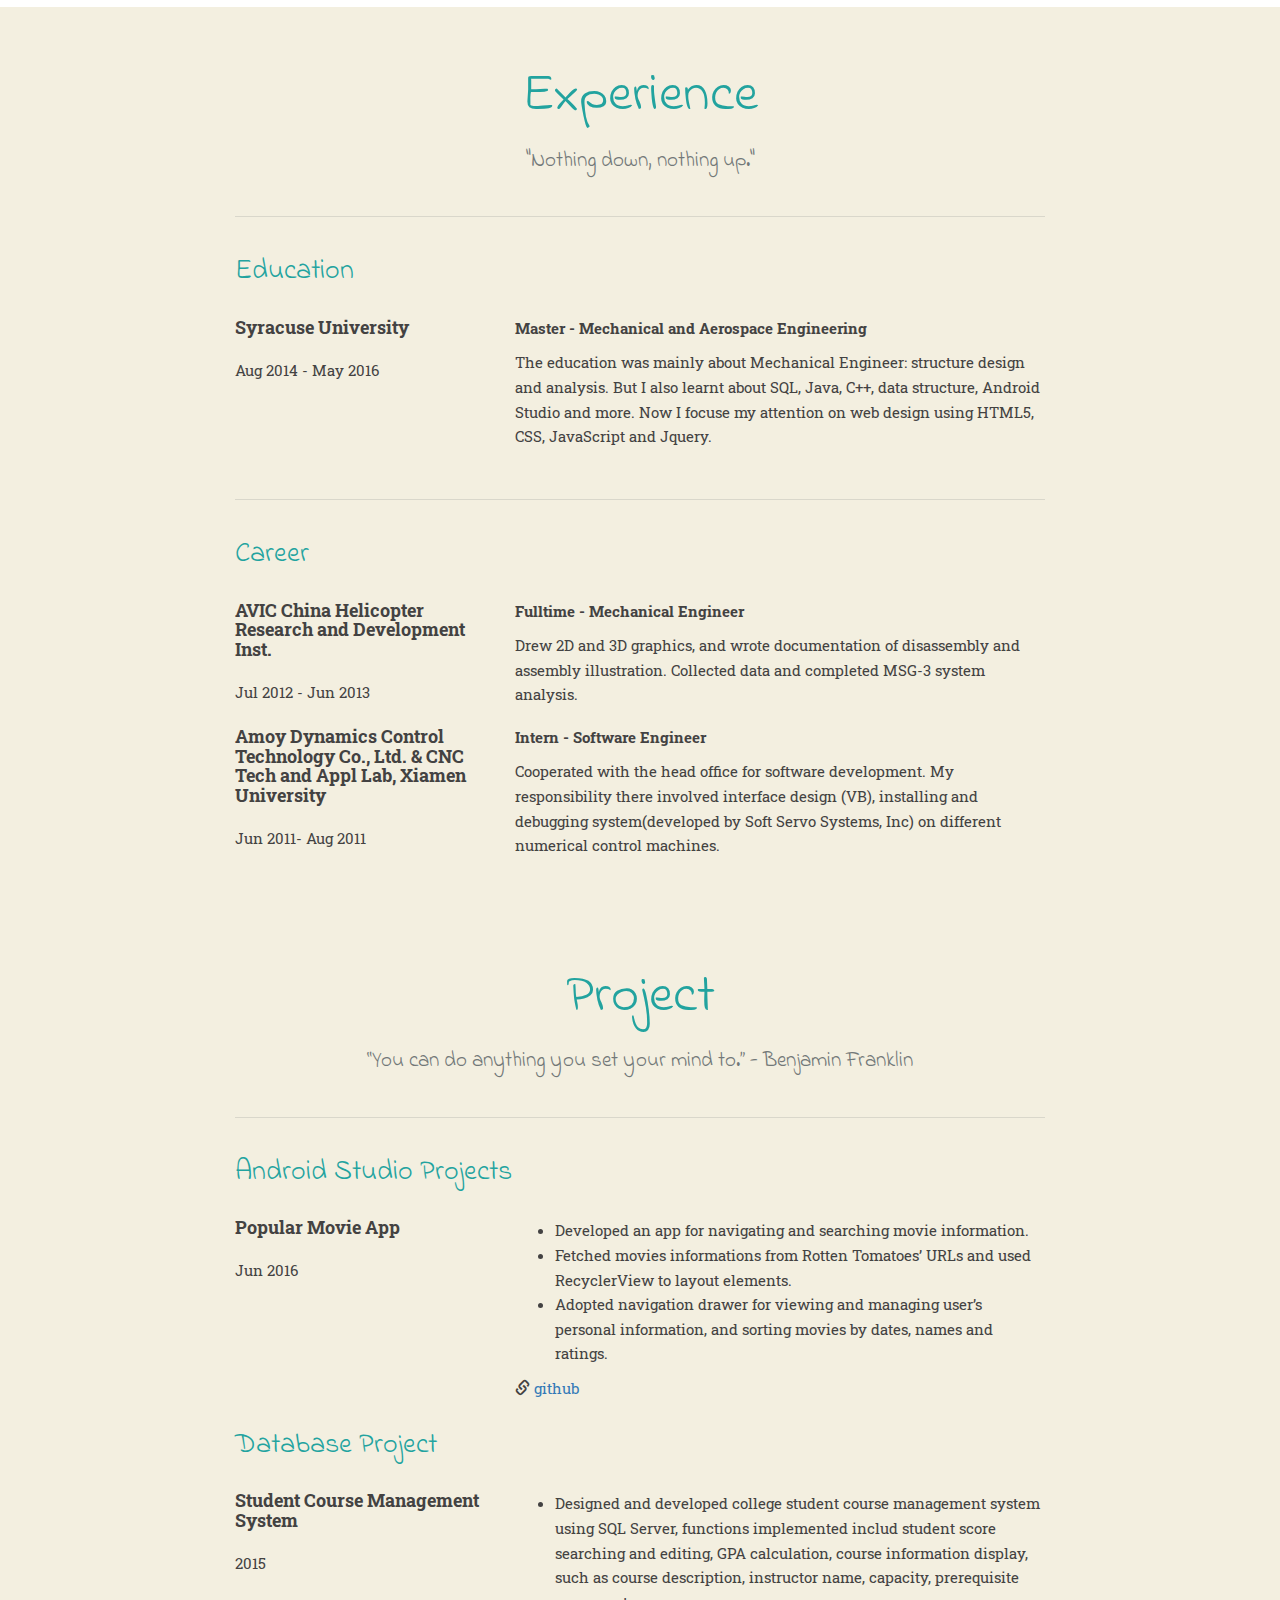
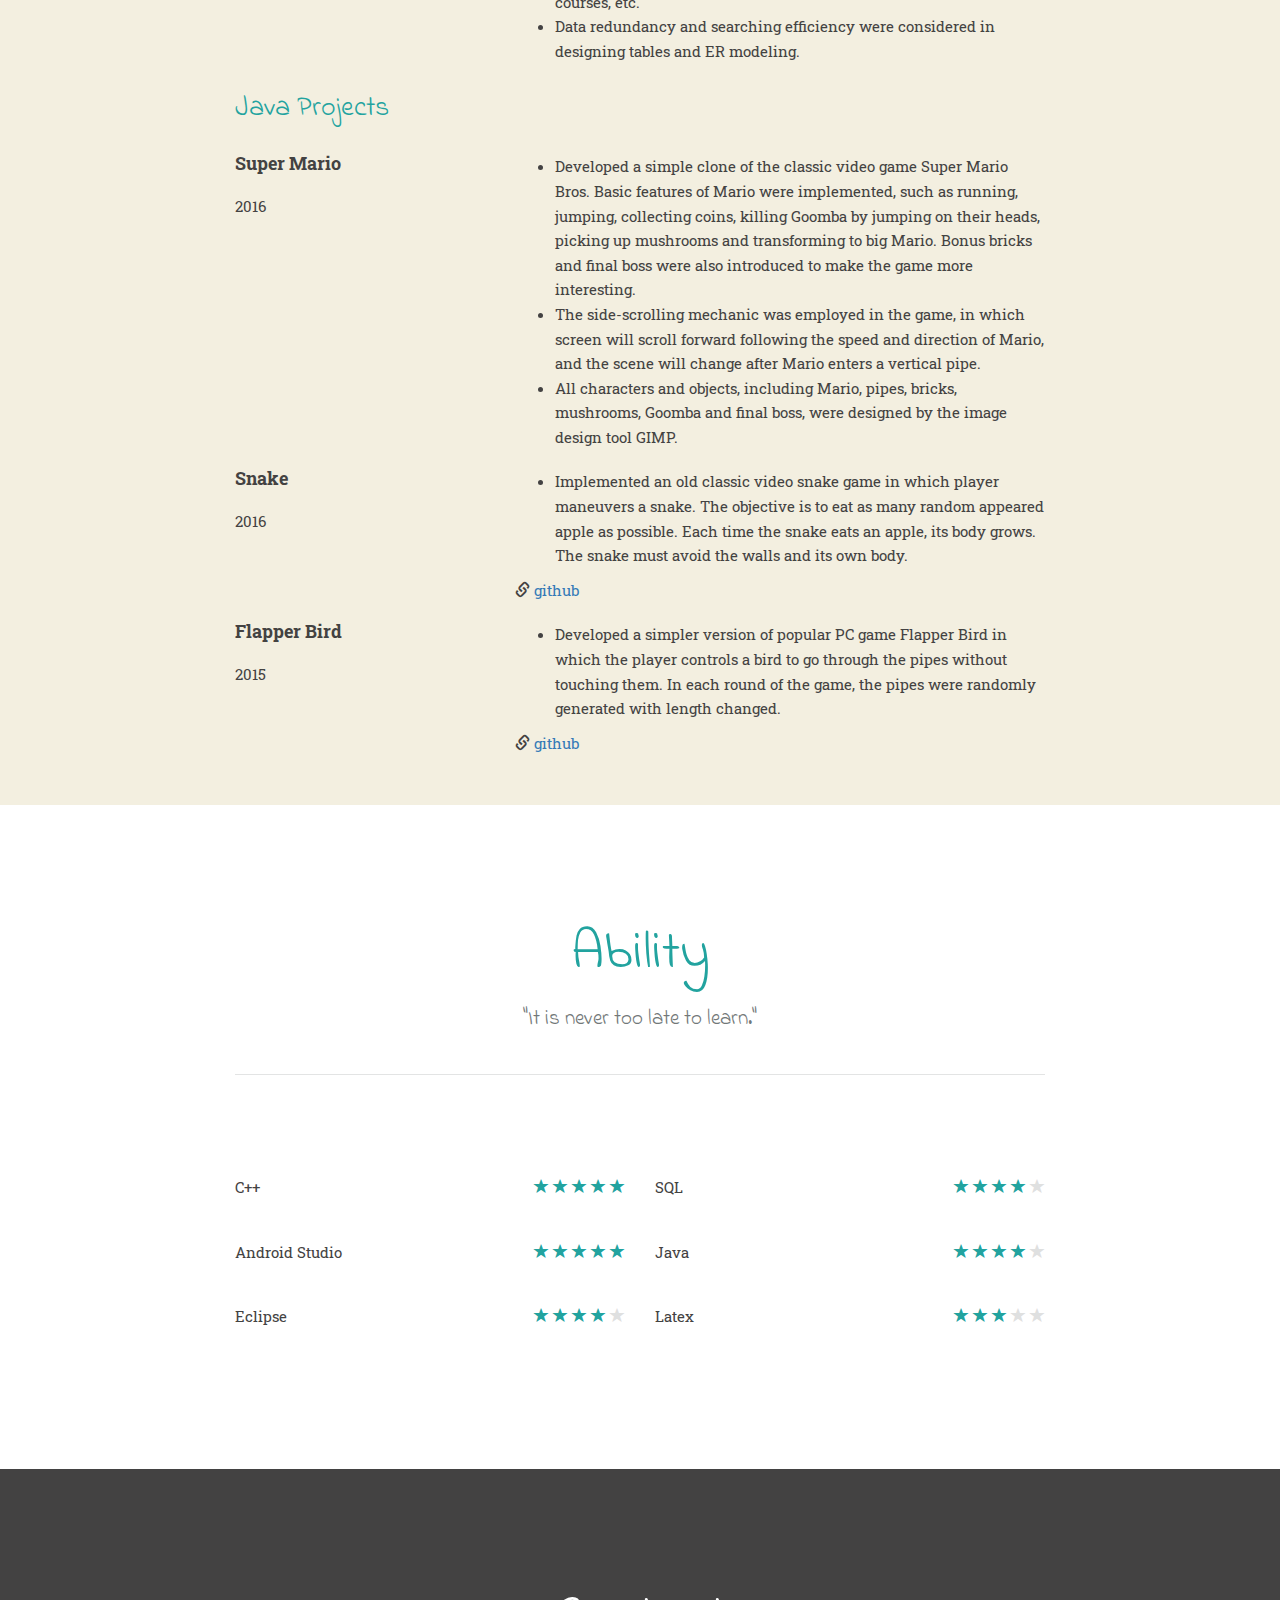
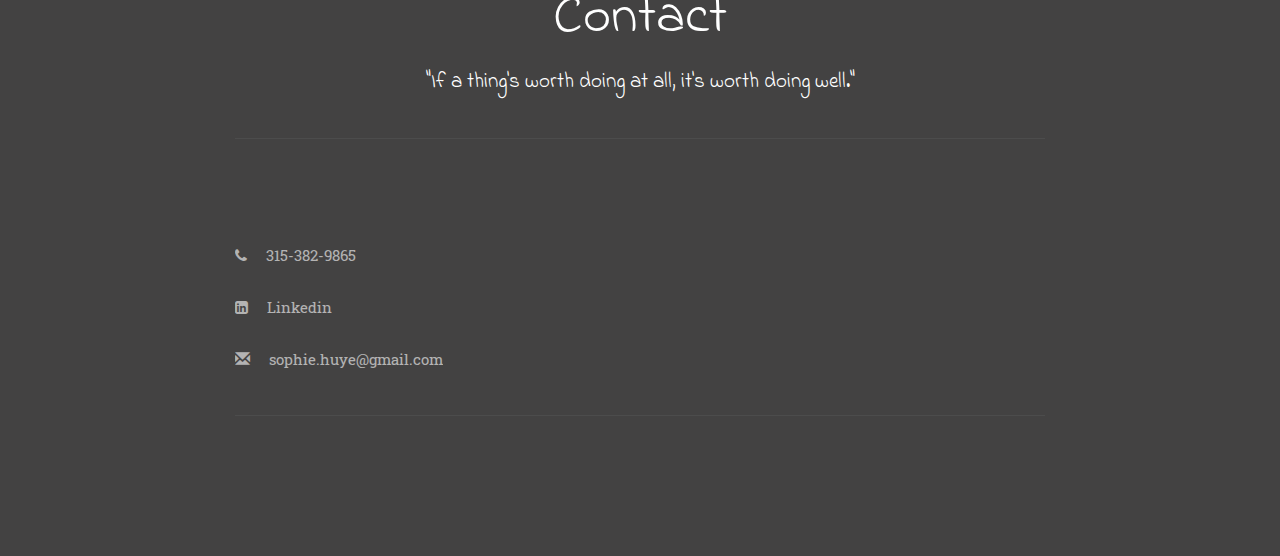
==== commit abec29a8: "new" ====
--- a/web_3/index.html
+++ b/web_3/index.html
@@ -87,13 +87,13 @@
 <div class = "background-white">
 	<div id = "profile" class = "container">
 		<h2>Profile</h2>
-		<p class="lead">she is actively seeking for a full-time software <br/>or mechanical engineering related position.<br/></p>
+		<p class="lead">She is actively seeking for a full-time software <br/>or mechanical engineering related position.<br/></p>
 		<hr/>
 <div class="row">
 	<div class="col-md-4">
 		<h3>About me</h3>
 		<p>Ye graduated from Syracuse University in May this year. 
-			<br /> she is actively seeking for a full-time software or mechanical engineering related position.<br /> </p>
+			<br /> She is actively seeking for a full-time software or mechanical engineering related position.<br /> </p>
 	</div>
 
 	<div class="col-md-4 text-center">
@@ -189,7 +189,7 @@
 	<div class="exprience row">
 		<div class="col-md-4">
 			<h4>Amoy Dynamics Control Technology Co., Ltd. & CNC Tech and Appl Lab, Xiamen University</h4>
-			<p class="experience-period">Jul 2012 - Jun 2013</p>
+			<p class="experience-period">Jun 2011- Aug 2011</p>
 		</div>
 		<div class="col-md-8">
 			<p>
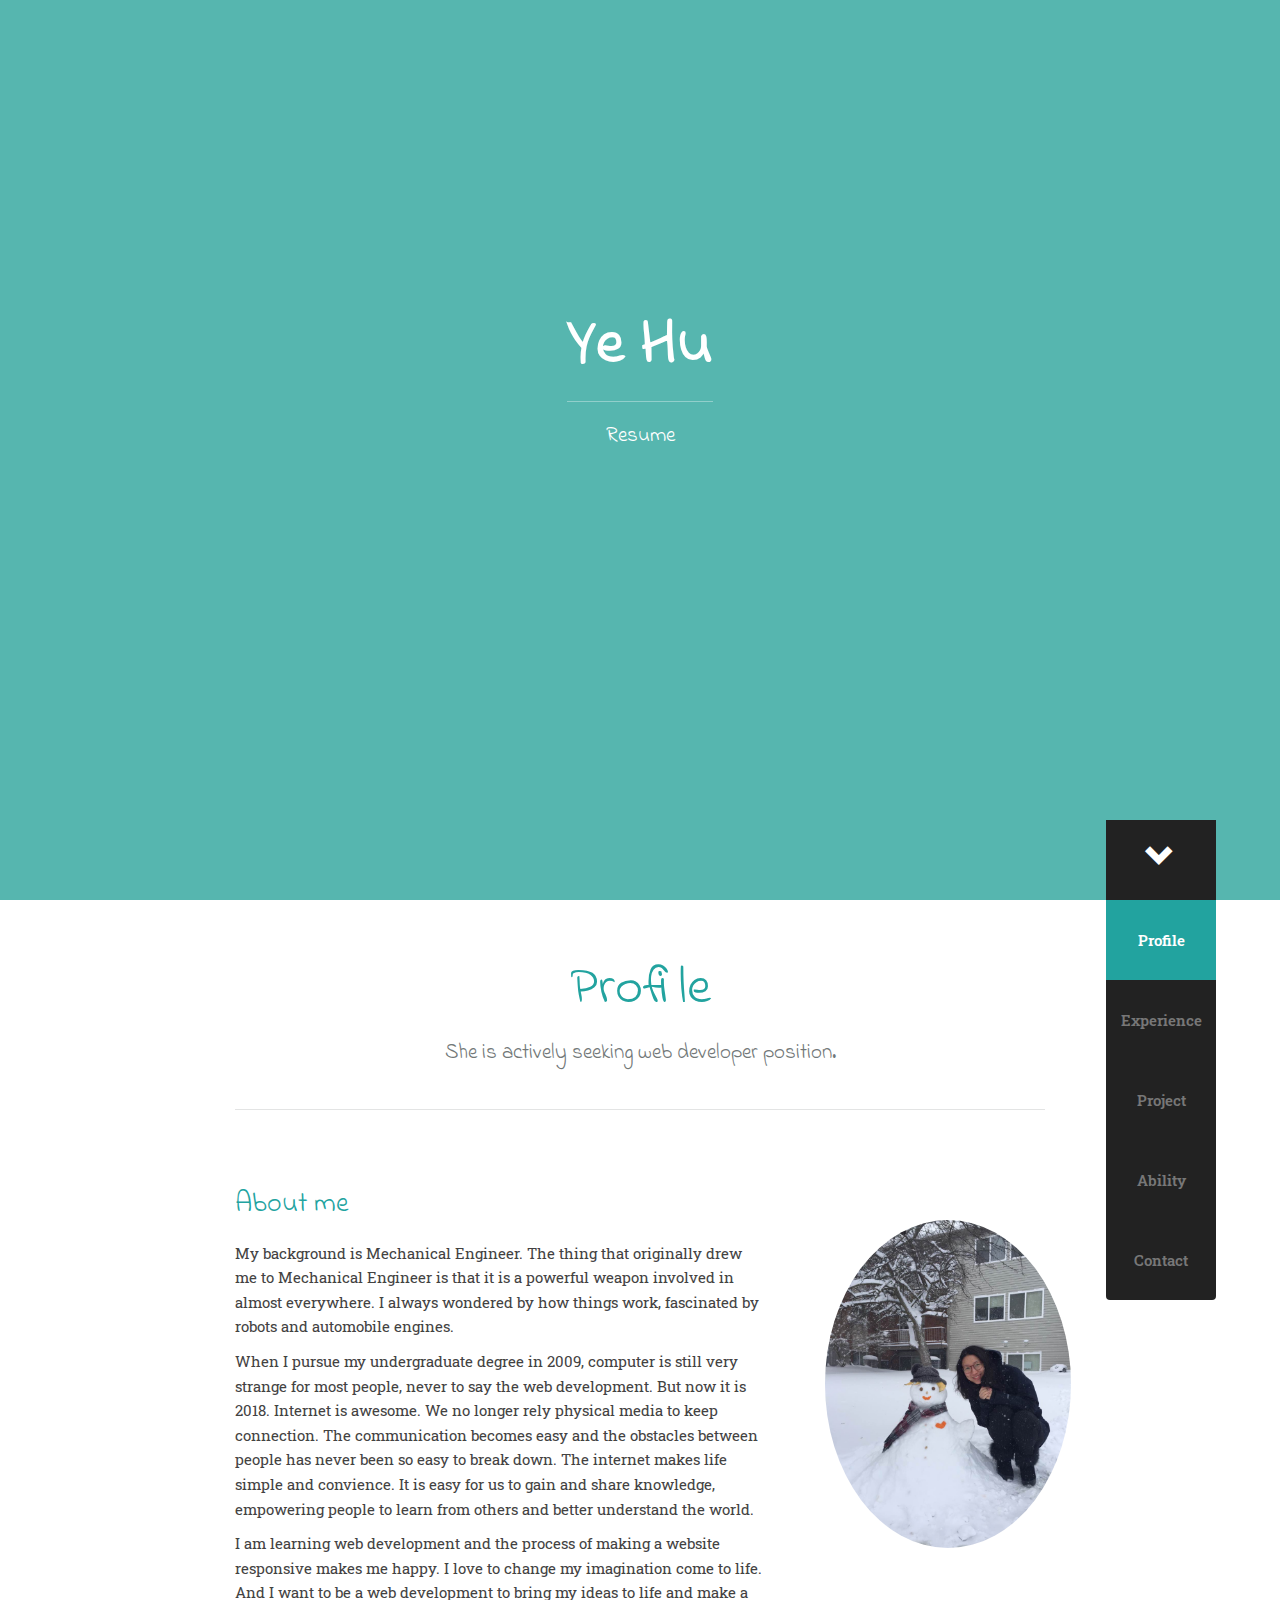
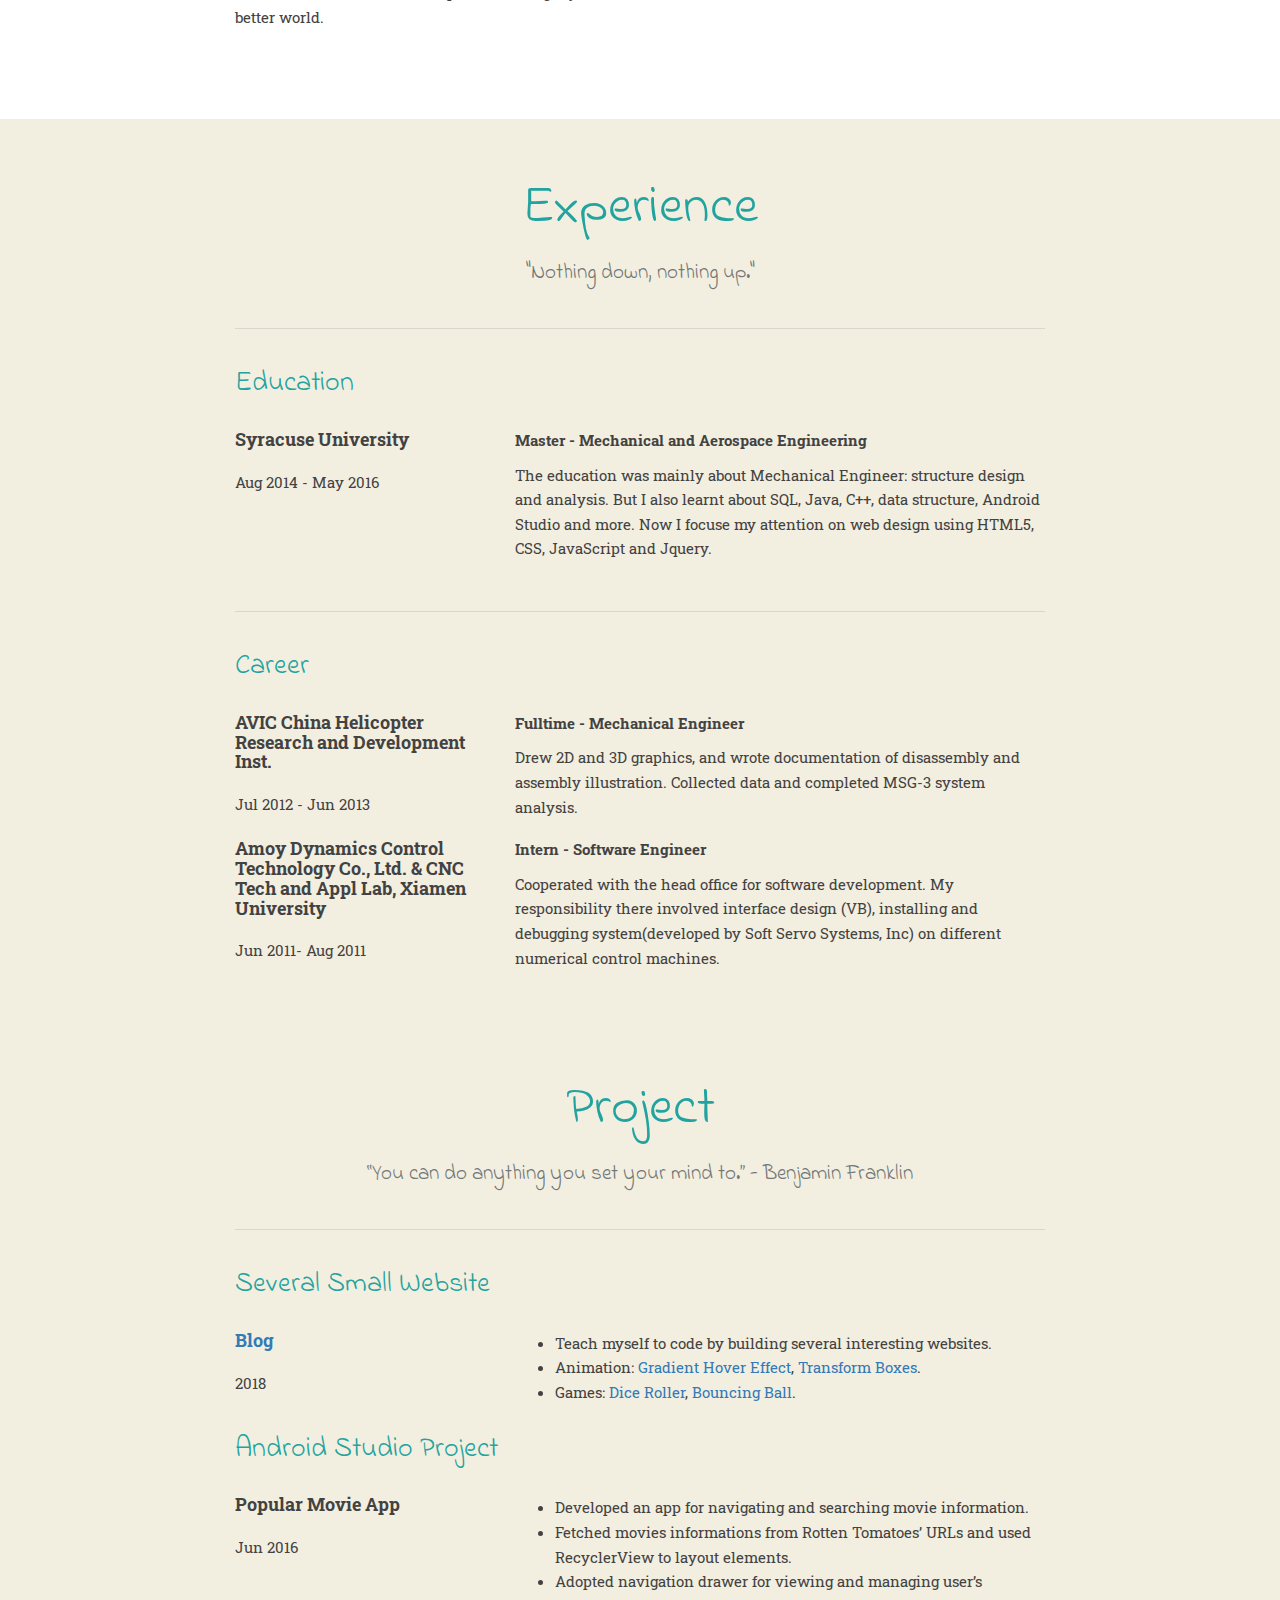
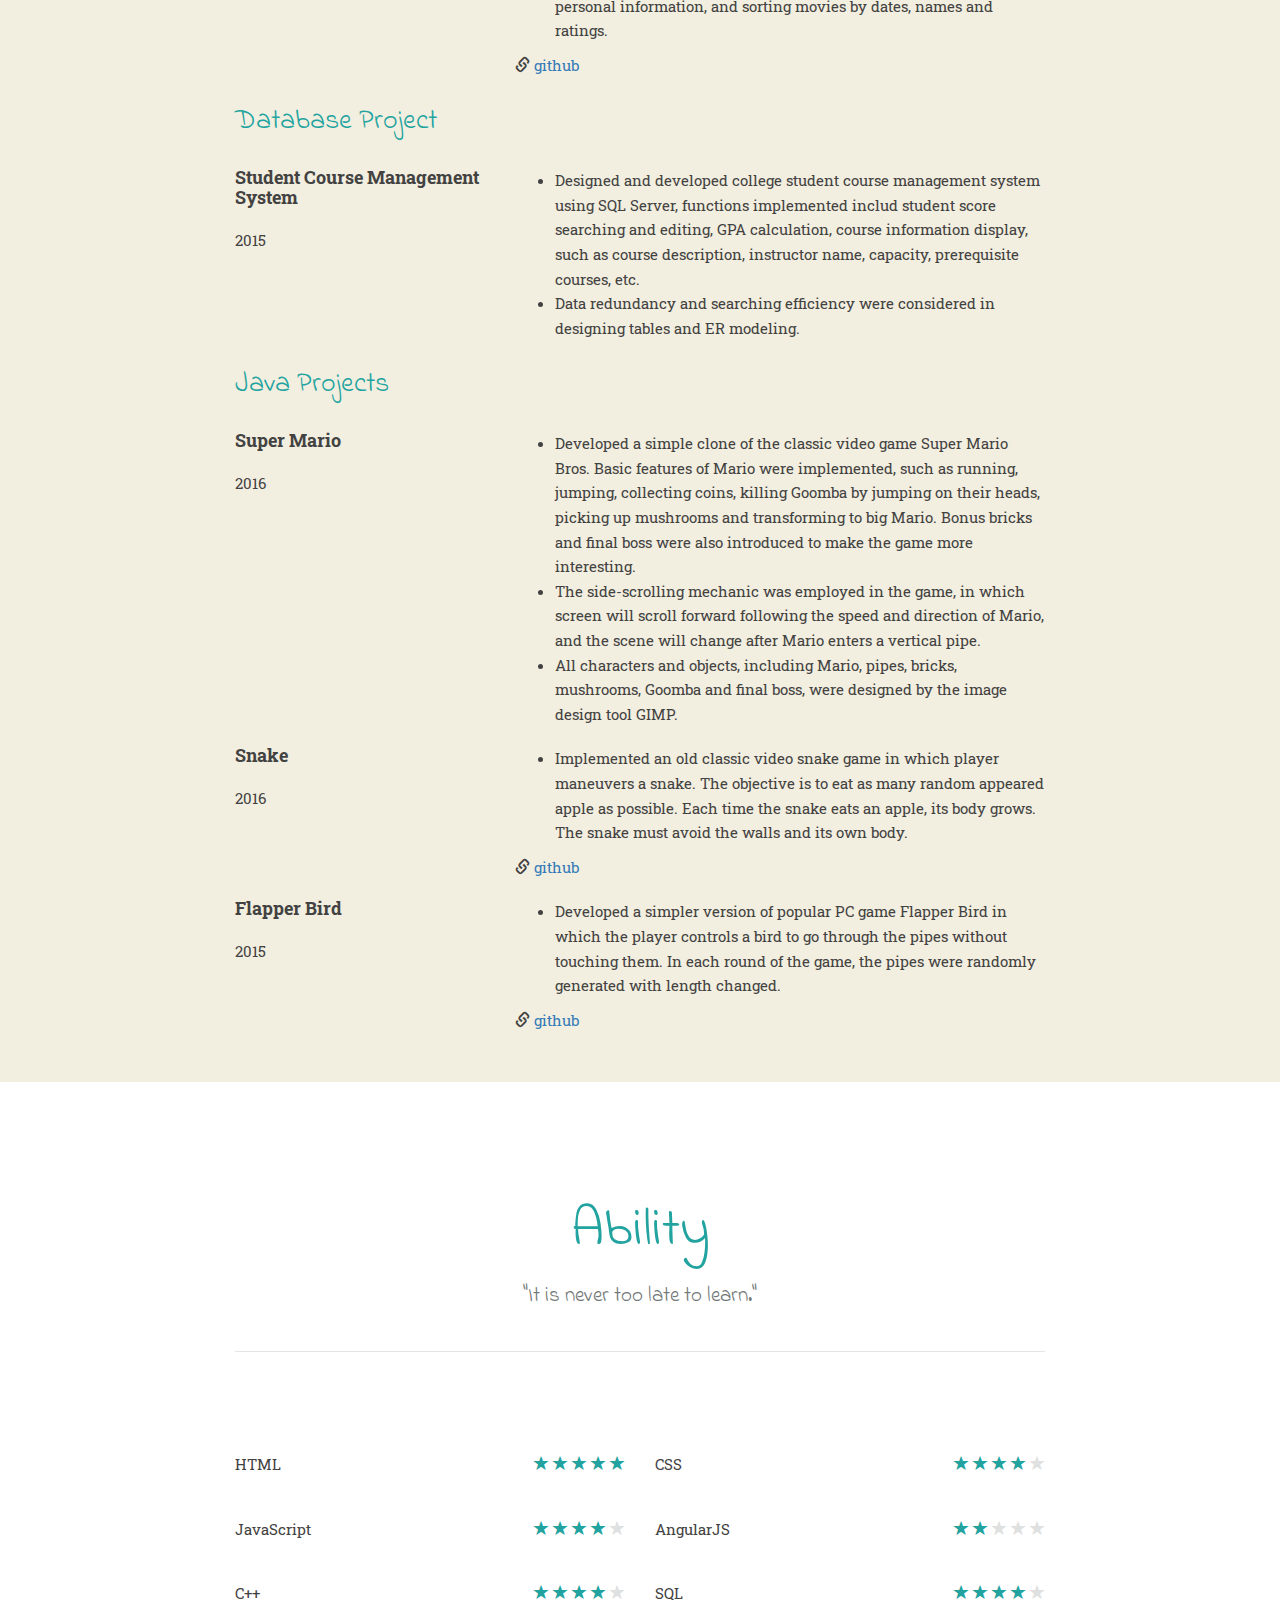
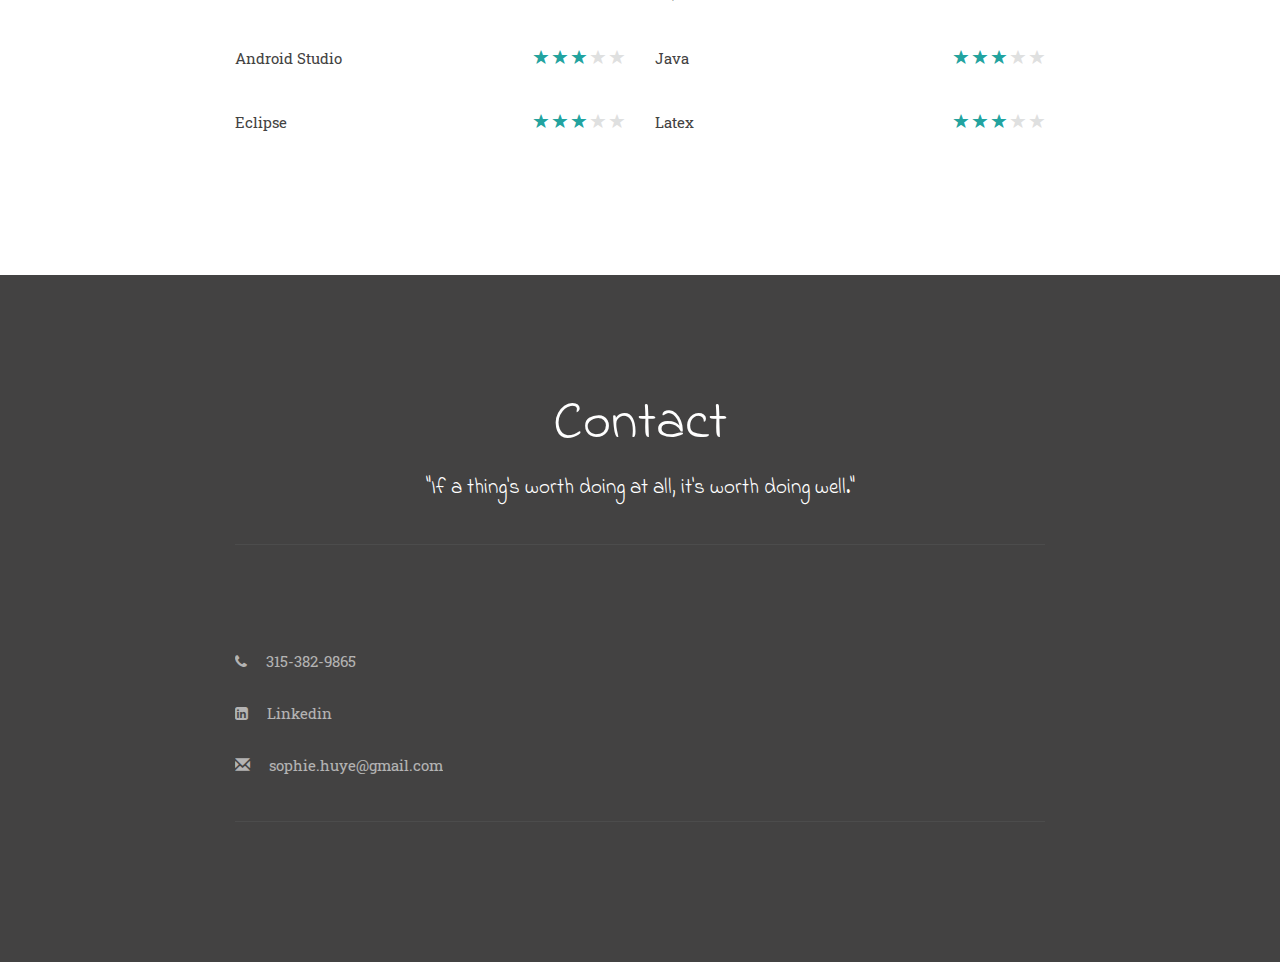
==== commit 350952ea: "resume" ====
--- a/web_3/index.html
+++ b/web_3/index.html
@@ -7,7 +7,7 @@
 	<meta name="viewport" content="width=device-width, initial-scale=1">
 	<!--<meta http-equiv="content-script-type" content="text/javascript" />
 	<meta http-equiv="content-style-type" content="text/css" />
-	<meta http-equiv="content-language" content="nl" />--> 
+	<meta http-equiv="content-language" content="nl" />-->
 
 	<title>Ye's Resume Website!</title>
 	<link rel="stylesheet" href="css/bootstrap.min.css">
@@ -23,14 +23,14 @@
     <link href="https://fonts.googleapis.com/css?family=Indie+Flower|Roboto+Slab" rel="stylesheet">
 
 
- <!-- Bootstrap core CSS 
-		<link href="http://fonts.googleapis.com/css?family=Open+Sans:300,600,700" rel="stylesheet" type="text/css" />		
+ <!-- Bootstrap core CSS
+		<link href="http://fonts.googleapis.com/css?family=Open+Sans:300,600,700" rel="stylesheet" type="text/css" />
 		<link rel="shortcut icon" href="/favicon.ico" type="image/x-icon" />
 		<link rel="icon" href="/favicon.ico" type="image/x-icon" />
-		--> 
+		-->
 
 <link rel="stylesheet" href="https://maxcdn.bootstrapcdn.com/font-awesome/4.4.0/css/font-awesome.min.css">
-		
+
 
 
 	<!-- Begin Inspectlet Embed Code -->
@@ -87,20 +87,58 @@
 <div class = "background-white">
 	<div id = "profile" class = "container">
 		<h2>Profile</h2>
-		<p class="lead">She is actively seeking for a full-time software <br/>or mechanical engineering related position.<br/></p>
+		<p class="lead">She is actively seeking web developer position.
+			<!--<br/>or mechanical engineering related position.<br/> -->
+		</p>
 		<hr/>
 <div class="row">
-	<div class="col-md-4">
-		<h3>About me</h3>
-		<p>Ye graduated from Syracuse University in May this year. 
-			<br /> She is actively seeking for a full-time software or mechanical engineering related position.<br /> </p>
+	<div class="col-md-8">
+		<!-- <h3>About me</h3>
+		<p><br />My background is Mechanical Engineer. I use bolts and nuts to connect parts and make powerful
+			weapon to improve people's life. It is 2018 now. The internet is awesome. Website becomes the place
+			to gain and share knowledge, empowering people to learn from others and better understand the world.
+			You also combine your ideas into the website and
+			I am actively seeking web developer position.<br />
+
+			<br />
+			You can change your mind and idea in real.
+			 People can search answers, shopping and communicate with others.
+			Website becomes the indispensable things. There is lots of opportunities
+			Studied the basic courses online. Bought
+			books from amazon. But after several months, I still felt boring and didn't have any progress. I decided to
+			teach myself directly by building many different websites. After finished so many websites, I was incredibly
+			proud.  <br />
+
+			<br /> I know it would be tough, but I had overcome what is often the largest hurdle: getting started. <br />
+
+			 <br /> I am dreaming about being a web developer. I would be so happy if I could do some programming. I'd
+			 be grateful for all the boring stuff programmers complain about.  <br />
+		</p> -->
+
+
+			<h3>About me</h3>
+      <p>My background is Mechanical Engineer. The thing that originally drew me to Mechanical
+        Engineer is that it is a powerful weapon involved in almost everywhere. I always
+        wondered by how things work, fascinated by robots and automobile engines.</p>
+
+        <p>When I pursue my undergraduate degree in 2009, computer is still very strange for most
+        people, never to say the web development. But now it is 2018. Internet is awesome. We
+        no longer rely physical media to keep connection. The communication becomes easy and the
+        obstacles between people has never been so easy to break down. The internet makes life
+        simple and convience. It is easy for us to gain and share knowledge, empowering people
+        to learn from others and better understand the world.</p>
+
+        <p>I am learning web development and the process of making a website responsive makes me
+        happy. I love to change my imagination come to life. And I want to be a web development
+        to bring my ideas to life and make a better world.
+        </p>
 	</div>
 
 	<div class="col-md-4 text-center">
-		<img src="images/thumb_IMG_4683_1024.jpg" class="w3-circle" alt="Norway" width="246" height="300" >
-	</div>
-
-	<div class="col-md-4">
+		<img src="images/thumb_IMG_4683_1024.jpg" class="w3-circle" alt="Norway" width="300" height="300" >
+	</div>
+
+	<!-- <div class="col-md-4">
 		<h3>Details</h3>
 		<p>
 			<strong>Name:</strong><br/>Ye Hu<br/>
@@ -114,9 +152,9 @@
       				<span id="icon-label-bg">Follow</span>
     			</a>
   			</div>
-  
-		</div>
-	</div>
+
+		</div>
+	</div>-->
 </div> <!-- end row -->
 </div><!-- end profile -->
 </div><!-- end background-white -->
@@ -137,8 +175,8 @@
 		<div class="col-md-8">
 			<p>
 				<strong>Master - Mechanical and Aerospace Engineering</strong>
-				<span class="hidden-phone"> 
-					The education was mainly about Mechanical Engineer: structure design and analysis. 
+				<span class="hidden-phone">
+					The education was mainly about Mechanical Engineer: structure design and analysis.
 					But I also learnt about SQL, Java, C++, data structure, Android Studio and more. Now I focuse my attention
 					on web design using HTML5, CSS, JavaScript and Jquery.
 				</span>
@@ -155,8 +193,8 @@
 		<div class="col-md-8">
 			<p>
 				<strong>Master - Mechanical Engineering</strong>
-				<span class="hidden-phone"> 
-					The education was mainly about Mechanical Engineer: structure design and analysis. 
+				<span class="hidden-phone">
+					The education was mainly about Mechanical Engineer: structure design and analysis.
 					But I also learn about SQL, Java, C++, data structure, Android studio and more. Now I focuse my attention
 					on web design using HTML5, CSS, JavaScript and Jquery.
 				</span>
@@ -168,7 +206,7 @@
 
 <hr/>
 <h3>Career</h3>
-	
+
 	<div class="exprience row">
 		<div class="col-md-4">
 			<h4>AVIC China Helicopter Research and Development Inst.</h4>
@@ -177,8 +215,8 @@
 		<div class="col-md-8">
 			<p>
 				<strong>Fulltime - Mechanical Engineer</strong>
-				<span class="hidden-phone"> 
-					Drew 2D and 3D graphics, and wrote documentation of disassembly and assembly illustration. 
+				<span class="hidden-phone">
+					Drew 2D and 3D graphics, and wrote documentation of disassembly and assembly illustration.
 					Collected data and completed MSG-3 system analysis.
 				</span>
 			</p>
@@ -194,7 +232,7 @@
 		<div class="col-md-8">
 			<p>
 				<strong>Intern - Software Engineer</strong>
-				<span class="hidden-phone"> 
+				<span class="hidden-phone">
 					Cooperated with the head office for software development. My responsibility there involved interface design (VB), installing and debugging system(developed by Soft Servo Systems, Inc) on different numerical control machines.
 				</span>
 			</p>
@@ -215,25 +253,47 @@
 
 
 <div class="project">
-	<h3>Android Studio Projects</h3>
+	<h3>Several Small Website</h3>
+	<div class="project row">
+		<div class="col-md-4">
+			<h4><a href="https://sophiehu2509.github.io/Blog_Hu/" target="_blank">Blog</a></h4>
+			<p class="experience-period">2018</p>
+			<!-- <img src="images/mobile1.jpg" alt="Pascal van Gemert" width="120" height="170" > -->
+		</div>
+		<div class="col-md-8">
+			<p >
+			<ul>
+				<li>Teach myself to code by building several interesting websites.</li>
+				<li>Animation: <a href="https://sophiehu2509.github.io/SmallProjects/Proj_10/" target="_blank">Gradient Hover Effect</a>,
+					<a href="https://sophiehu2509.github.io/SmallProjects/Proj_9/" target="_blank">Transform Boxes</a>.</li>
+				<li>Games: <a href="https://sophiehu2509.github.io/SmallProjects/Proj_7/" target="_blank">Dice Roller</a>,
+					<a href="https://sophiehu2509.github.io/SmallProjects/Proj_5/" target="_blank">Bouncing Ball</a>.</li>
+			</ul>
+			</p>
+		</div>
+	</div>
+
+
+
+	<h3>Android Studio Project</h3>
 	<div class="project row">
 		<div class="col-md-4">
 			<h4>Popular Movie App</h4>
 			<p class="experience-period">Jun 2016</p>
-			<!-- <img src="images/mobile1.jpg" alt="Pascal van Gemert" width="120" height="170" > -->	
+			<!-- <img src="images/mobile1.jpg" alt="Pascal van Gemert" width="120" height="170" > -->
 		</div>
 		<div class="col-md-8">
 			<p >
 			<ul>
-				<li>Developed an app for navigating and searching 
+				<li>Developed an app for navigating and searching
 							movie information.</li>
-				<li>Fetched movies informations from Rotten Tomatoes’ URLs and 
+				<li>Fetched movies informations from Rotten Tomatoes’ URLs and
 							used RecyclerView to layout elements.</li>
-				<li>Adopted navigation drawer for viewing and managing user’s personal information, 
+				<li>Adopted navigation drawer for viewing and managing user’s personal information,
 							and sorting movies by dates, names and ratings.</li>
 
 			</ul>
-		
+
 			<span class="link">
 						<span class="glyphicon glyphicon-link"></span>
 						<a href="https://github.com/sophiehu2509/PopularMoviesApp" target="_blank">github</a>
@@ -247,15 +307,15 @@
 		<div class="col-md-4">
 			<h4>Student Course Management System</h4>
 			<p class="experience-period">2015</p>
-			<!-- <img src="images/mobile1.jpg" alt="Pascal van Gemert" width="120" height="170" > -->	
+			<!-- <img src="images/mobile1.jpg" alt="Pascal van Gemert" width="120" height="170" > -->
 		</div>
 		<div class="col-md-8">
 			<p >
 			<!--  <strong>2015</strong> -->
 			<ul>
-				<li>Designed and developed college student course management system using SQL Server, 
+				<li>Designed and developed college student course management system using SQL Server,
 					functions implemented includ student score searching and
-					editing, GPA calculation, course information display, such as course description, 
+					editing, GPA calculation, course information display, such as course description,
 					instructor name, capacity, prerequisite courses, etc.</li>
 				<li>Data redundancy and searching efficiency were considered in designing tables and ER modeling.</li>
 
@@ -275,17 +335,17 @@
 		</div>
 		<div class="col-md-8">
 			<p>
-			
+
 			<ul>
-				<li>Developed a simple clone of the classic video game Super Mario Bros. 
-					Basic features of Mario were implemented, such as running, jumping, 
-					collecting coins, killing Goomba by jumping on their heads, picking up 
+				<li>Developed a simple clone of the classic video game Super Mario Bros.
+					Basic features of Mario were implemented, such as running, jumping,
+					collecting coins, killing Goomba by jumping on their heads, picking up
 					mushrooms and transforming to big Mario. Bonus bricks and final boss were also
 					introduced to make the game more interesting.</li>
-				<li>The side-scrolling mechanic was employed in the game, in which screen will 
+				<li>The side-scrolling mechanic was employed in the game, in which screen will
 					scroll forward following the speed and direction of Mario, and the scene
 					will change after Mario enters a vertical pipe.</li>
-				<li>All characters and objects, including Mario, pipes, bricks, mushrooms, 
+				<li>All characters and objects, including Mario, pipes, bricks, mushrooms,
 					Goomba and final boss, were designed by the image design tool GIMP.</li>
 
 			</ul>
@@ -301,14 +361,14 @@
 		</div>
 		<div class="col-md-8">
 			<p>
-			
+
 			<ul >
-				<li>Implemented an old classic video snake game in which player maneuvers a snake. 
+				<li>Implemented an old classic video snake game in which player maneuvers a snake.
 					The objective is to eat as many random appeared apple as possible.
-					Each time the snake eats an apple, its body grows. The snake must 
+					Each time the snake eats an apple, its body grows. The snake must
 					avoid the walls and its own body.</li>
 			</ul>
-			
+
 			<span class="experience-details">
 			<span class="link">
 				<span class="glyphicon glyphicon-link"></span>
@@ -327,13 +387,13 @@
 		</div>
 		<div class="col-md-8">
 			<p>
-			
+
 			<ul>
-				<li>Developed a simpler version of popular PC game Flapper Bird in which 
+				<li>Developed a simpler version of popular PC game Flapper Bird in which
 					the player controls a bird to go through the pipes without touching them. In
 					each round of the game, the pipes were randomly generated with length changed.</li>
 			</ul>
-			
+
 			<span class="experience-details">
 			<span class="link">
 				<span class="glyphicon glyphicon-link"></span>
@@ -348,7 +408,7 @@
 </div><!-- project -->
 </div><!-- project -->
 
-<div class = "background-white"> 
+<div class = "background-white">
 	<div id = "ability" class = "container" >
 		<h2>Ability</h2>
 		<p class="lead">"It is never too late to learn."</p>
@@ -357,13 +417,84 @@
 		<div class="col-md-6">
 			<ul class="no-bullets">
 				<li>
+					<span class="ability-title">HTML</span>
+					<span class = "ability-score">
+						<span class="glyphicon glyphicon-star filled"></span>
+						<span class="glyphicon glyphicon-star filled"></span>
+						<span class="glyphicon glyphicon-star filled"></span>
+						<span class="glyphicon glyphicon-star filled"></span>
+						<span class="glyphicon glyphicon-star filled"></span>
+					</span>
+
+				</li>
+			</ul>
+
+		</div>
+		<div class="col-md-6">
+			<ul class="no-bullets">
+				<li>
+					<span class="ability-title">CSS</span>
+					<span class = "ability-score">
+						<span class="glyphicon glyphicon-star filled"></span>
+						<span class="glyphicon glyphicon-star filled"></span>
+						<span class="glyphicon glyphicon-star filled"></span>
+						<span class="glyphicon glyphicon-star filled"></span>
+						<span class="glyphicon glyphicon-star "></span>
+					</span>
+
+				</li>
+			</ul>
+
+		</div>
+	</div> <!-- row -->
+
+	<div class="row">
+		<div class="col-md-6">
+			<ul class="no-bullets">
+				<li>
+					<span class="ability-title">JavaScript</span>
+					<span class = "ability-score">
+						<span class="glyphicon glyphicon-star filled"></span>
+						<span class="glyphicon glyphicon-star filled"></span>
+						<span class="glyphicon glyphicon-star filled"></span>
+						<span class="glyphicon glyphicon-star filled"></span>
+						<span class="glyphicon glyphicon-star"></span>
+					</span>
+
+				</li>
+			</ul>
+
+		</div>
+		<div class="col-md-6">
+			<ul class="no-bullets">
+				<li>
+					<span class="ability-title">AngularJS</span>
+					<span class = "ability-score">
+						<span class="glyphicon glyphicon-star filled"></span>
+						<span class="glyphicon glyphicon-star filled"></span>
+						<span class="glyphicon glyphicon-star"></span>
+						<span class="glyphicon glyphicon-star"></span>
+						<span class="glyphicon glyphicon-star "></span>
+					</span>
+
+				</li>
+			</ul>
+
+		</div>
+
+	</div> <!-- row -->
+
+	<div class="row">
+		<div class="col-md-6">
+			<ul class="no-bullets">
+				<li>
 					<span class="ability-title">C++</span>
 					<span class = "ability-score">
 						<span class="glyphicon glyphicon-star filled"></span>
 						<span class="glyphicon glyphicon-star filled"></span>
 						<span class="glyphicon glyphicon-star filled"></span>
 						<span class="glyphicon glyphicon-star filled"></span>
-						<span class="glyphicon glyphicon-star filled"></span>
+						<span class="glyphicon glyphicon-star"></span>
 					</span>
 
 				</li>
@@ -389,6 +520,8 @@
 
 	</div> <!-- row -->
 
+
+
 	<div class="row">
 		<div class="col-md-6">
 			<ul class="no-bullets">
@@ -398,8 +531,8 @@
 						<span class="glyphicon glyphicon-star filled"></span>
 						<span class="glyphicon glyphicon-star filled"></span>
 						<span class="glyphicon glyphicon-star filled"></span>
-						<span class="glyphicon glyphicon-star filled"></span>
-						<span class="glyphicon glyphicon-star filled"></span>
+						<span class="glyphicon glyphicon-star "></span>
+						<span class="glyphicon glyphicon-star"></span>
 					</span>
 
 				</li>
@@ -414,7 +547,7 @@
 						<span class="glyphicon glyphicon-star filled"></span>
 						<span class="glyphicon glyphicon-star filled"></span>
 						<span class="glyphicon glyphicon-star filled"></span>
-						<span class="glyphicon glyphicon-star filled"></span>
+						<span class="glyphicon glyphicon-star"></span>
 						<span class="glyphicon glyphicon-star"></span>
 					</span>
 
@@ -433,7 +566,7 @@
 						<span class="glyphicon glyphicon-star filled"></span>
 						<span class="glyphicon glyphicon-star filled"></span>
 						<span class="glyphicon glyphicon-star filled"></span>
-						<span class="glyphicon glyphicon-star filled"></span>
+						<span class="glyphicon glyphicon-star"></span>
 						<span class="glyphicon glyphicon-star"></span>
 					</span>
 
@@ -471,7 +604,7 @@
 	<hr />
 	<div >
 
-	
+
 		<ul class="no-bullets">
 			<li>
 				<a href="mailto:sophie.huye@gmail.com">
@@ -486,7 +619,6 @@
 			</li>
 			<li>
 				<a href="mailto:sophie.huye@gmail.com">
-				
 				<i class="glyphicon glyphicon-envelope"></i>
 				sophie.huye@gmail.com
 				</a>
@@ -502,14 +634,14 @@
 
 	<!--<script type="text/javascript" src="http://ajax.googleapis.com/ajax/libs/jquery/1.10.2/jquery.min.js"></script>
 	<script type="text/javascript" src="js/bootstrap.min.js"></script>-->
-	
-	
+
+
 
 	<script type="text/javascript">
 		  var _gaq = _gaq || [];
 		  _gaq.push(['_setAccount', 'UA-3361587-8']);
 		  _gaq.push(['_trackPageview']);
-		
+
 		  (function() {
 			var ga = document.createElement('script'); ga.type = 'text/javascript'; ga.async = true;
 			ga.src = ('https:' == document.location.protocol ? 'https://ssl' : 'http://www') + '.google-analytics.com/ga.js';
@@ -520,30 +652,3 @@
 </body>
 
 </html>
-
-
-
-
-
-
-
-
-
-
-
-
-
-
-
-
-
-
-
-
-
-
-
-
-
-
-
--- a/web_3/css/style.css
+++ b/web_3/css/style.css
@@ -1,4 +1,4 @@
-@font-face { font-family: Open Sans; src: url('Delicious-Roman.otf'); } 
+@font-face { font-family: Open Sans; src: url('Delicious-Roman.otf'); }
 html，body{
 	color: #434242;
 	font-family: 'Roboto Slab', serif;
@@ -31,7 +31,7 @@
 	position: relative;
 	text-align: center;
 	z-index: 4;
-	top: 28%;	
+	top: 28%;
 }
 .jumbotron .container > * {
 	text-align: center;
@@ -50,16 +50,16 @@
 	background-size: cover;
 	padding: 0px;
 
-	-webkit-background-size: 100%; 
-    -moz-background-size: 100%; 
-    -o-background-size: 100%; 
-    background-size: 100%; 
-  
+	-webkit-background-size: 100%;
+    -moz-background-size: 100%;
+    -o-background-size: 100%;
+    background-size: 100%;
+
   -webkit-background-size: cover;
   -moz-background-size: cover;
   -o-background-size: cover;
   background-size: cover;
-  
+
   -ms-filter: "progid:DXImageTransform.Microsoft.AlphaImageLoader(src='images/background.jpg', sizingMethod='scale')";
   filter: progid:DXImageTransform.Microsoft.AlphaImageLoader(src='images/background.jpg', sizingMethod='scale');
 }
@@ -117,8 +117,8 @@
 	animation-direction:normal;
 }
 .jumbotron .scroll-drown{
-	height: 80px; width: 110px; 
-	display: block; 
+	height: 80px; width: 110px;
+	display: block;
 	position: absolute;
 	bottom: 0px; right: 5%; background-color: #222222;
 	text-align: center;
@@ -163,7 +163,7 @@
 .navbar .nav > li a:hover, .navbar .nav > li a:focus{
 	color: #999999;
 }
-.navbar-default .navbar-nav > .active > a, 
+.navbar-default .navbar-nav > .active > a,
 .navbar-default .navbar-nav > .active > a:hover,
 .navbar-default .navbar-nav > .active > a:focus{
 	background: #22A39F; color: #FFFFFF;
@@ -190,6 +190,9 @@
 
 #profile .row > div img{
 	width: 100%; max-width: 246px; height: auto;
+	margin-left: 30px;
+	margin-top: 50px;
+	border-radius: 50%;
 }
 
 /*Profile*/
@@ -210,7 +213,7 @@
 #wLinkedIn a {
     display: inline-block;
     color: #000 !important;
-    background: #fdfdfd; 
+    background: #fdfdfd;
     background: -webkit-linear-gradient(#fdfdfd, #eee);
     background: -moz-linear-gradient(#fdfdfd, #eee);
     background: -o-linear-gradient(#fdfdfd, #eee);
@@ -230,7 +233,7 @@
 
 #icon-bg {
     display: inline-block;
-    background: #007bb6; 
+    background: #007bb6;
     background: -webkit-linear-gradient(#81bedb, #007bb6);
     background: -moz-linear-gradient(#81bedb, #007bb6);
     background: -o-linear-gradient(#81bedb, #007bb6);
@@ -261,7 +264,7 @@
 
 #experience h3{
 	color: #22A39F;
-	
+
 }
 
 #experience .experience p > strong{
@@ -320,11 +323,11 @@
 
 #ability ul > li .ability-score {float: right;}
 #ability ul > li .ability-score .glyphicon{
-	color: #DFE0E0; 	
+	color: #DFE0E0;
 }
 #abilities ul > li .ability-title { display: inline-block; width: 60%; }
 #ability ul > li .ability-score .glyphicon.filled { color: #22A39F; }
-#abilities ul > li:hover .ability-score .glyphicon { margin-left: 2px; } 
+#abilities ul > li:hover .ability-score .glyphicon { margin-left: 2px; }
 #abilities ul > li:hover { background: #F2F2F2; }
 
 
@@ -354,10 +357,10 @@
 
 #contact a:hover,
 #contact a:focus{
-	 opacity: 1; filter:alpha(opacity=100); text-decoration: none; 
-}
-
-@media (max-width: 767px) { 
+	 opacity: 1; filter:alpha(opacity=100); text-decoration: none;
+}
+
+@media (max-width: 767px) {
 	.jumbotron .container{
 		top: 20%;
 		padding-top: 0px;
@@ -368,7 +371,7 @@
 	}
    .fixed .navbar { top: 0px; }
 	.container {padding: 60px 20px; min-width: 280px;}
-	
+
 	.hidden-phone { display: none; }
 
 	#profile .row{text-align: center;}
@@ -381,33 +384,33 @@
 
 
 
-@media (max-width: 767px) { 
+@media (max-width: 767px) {
   .jumbotron:before {
     bottom: 100px;
     left: 20px;
     right: 20px;
-    top: 20px;    
+    top: 20px;
   }
   .jumbotron .container { top: 20%; padding-top: 0px; }
   .jumbotron .scroll-down { width: 100%; right: 0px; }
-  
+
   .navbar  { left: 0px; width: 100%; }
   .navbar .nav > li { height: 60px; }
   .navbar .nav > li a { height: 60px; text-align: center; padding-top: 20px; font-weight: 600; color: #FFFFFF; }
-  
+
   .fixed .navbar { top: 0px; }
-  
+
   .container { padding: 60px 20px; min-width: 280px; }
   .hidden-phone { display: none; }
-  
+
   #profile .row * { text-align: center; }
-  
+
   #experiences .experience .experience-details > span { display: block; margin-bottom: 6px; }
   #experiences .experience .experience-details .seperator { display: none; }
-  
+
   #contact { padding-bottom: 60px; }
   #contact a .icon { float: left; margin-right: 10px; }
-}    
+}
 
 @media only screen and (orientation: portrait) and (max-width: 767px)  {
     .jumbotron {
@@ -421,7 +424,7 @@
       -webkit-background-size: 150% auto;
       background-attachment: scroll;
     }
-  
+
   .jumbotron .lead { display: none; }
 }
 
@@ -444,9 +447,9 @@
 
 
 
-/*html, body { 
-  color: #434242; 
-  font-family: 'Open Sans', sans-serif !important; 
+/*html, body {
+  color: #434242;
+  font-family: 'Open Sans', sans-serif !important;
   height: 100%;
    }
 body {
@@ -527,34 +530,34 @@
 .jumbotron {
   background: no-repeat center right fixed url(images/background.jpg);
 
-  -webkit-background-size: 100%; 
-    -moz-background-size: 100%; 
-    -o-background-size: 100%; 
-    background-size: 100%; 
-  
+  -webkit-background-size: 100%;
+    -moz-background-size: 100%;
+    -o-background-size: 100%;
+    background-size: 100%;
+
   -webkit-background-size: cover;
   -moz-background-size: cover;
   -o-background-size: cover;
   background-size: cover;
-  
+
   -ms-filter: "progid:DXImageTransform.Microsoft.AlphaImageLoader(src='images/background.jpg', sizingMethod='scale')";
   filter: progid:DXImageTransform.Microsoft.AlphaImageLoader(src='images/background.jpg', sizingMethod='scale');
-  
+
   margin-bottom: 0px;
   padding: 0px;
-} 
-.jumbotron .overlay { background-color: #22A39F; position: absolute; top: 
+}
+.jumbotron .overlay { background-color: #22A39F; position: absolute; top:
   0px; bottom: 0px; left: 0px; right: 0px; opacity: 0.75; filter:alpha(opacity=75); z-index: 2; }
 
 .jumbotron .container {position: relative;top: 28%;z-index: 4;text-align: center;}
 .jumbotron .container > * { text-align: center; color: #FFFFFF; }
-.jumbotron .container h1 { 
-  padding-bottom: 20px; border-bottom: 1px solid #FFFFFF; 
+.jumbotron .container h1 {
+  padding-bottom: 20px; border-bottom: 1px solid #FFFFFF;
   border-bottom-color: rgba(255,255,255,0.35); display: inline-block; }
 
 .jumbotron .container .lead { font-size: 28px; }
-.jumbotron .scroll-down { 
-  height: 80px; width: 110px; display: block; position: absolute; 
+.jumbotron .scroll-down {
+  height: 80px; width: 110px; display: block; position: absolute;
   bottom: 0px; right: 5%; background-color: #222222; text-align: center; z-index: 6; }
 
 .jumbotron .scroll-down .glyphicon {
@@ -571,26 +574,26 @@
 .jumbotron .scroll-down:hover .glyphicon { padding-top: 25px; }
 
 .navbar  {
- border: 0px; background-color: #222222; position: absolute; top: 100%; 
- right: 5%; width: 110px; z-index: 999; 
-}
-.navbar .navbar-collapse { 
+ border: 0px; background-color: #222222; position: absolute; top: 100%;
+ right: 5%; width: 110px; z-index: 999;
+}
+.navbar .navbar-collapse {
   padding: 0px; max-height: none; }
-.navbar .navbar-nav { 
+.navbar .navbar-nav {
   float: none; }
-.navbar-nav { 
+.navbar-nav {
   margin: 0px; }
-.navbar .nav > li { 
-  display: block; float: none; height: 80px; } 
-.navbar .nav > li a { 
+.navbar .nav > li {
+  display: block; float: none; height: 80px; }
+.navbar .nav > li a {
   display: block;  height: 80px; text-align: center; padding-top: 30px; font-weight: 600; color: #FFFFFF; }
-.navbar .nav > li a:hover, .navbar .nav > li a:focus { 
+.navbar .nav > li a:hover, .navbar .nav > li a:focus {
   color: #999999; }
-.navbar-default .navbar-nav > .active > a, .navbar-default .navbar-nav > .active > a:hover, 
-.navbar-default .navbar-nav > .active > a:focus { 
+.navbar-default .navbar-nav > .active > a, .navbar-default .navbar-nav > .active > a:hover,
+.navbar-default .navbar-nav > .active > a:focus {
   background: #22A39F; color: #FFFFFF; }
 .navbar-default .navbar-toggle:hover .icon-bar,
-.navbar-default .navbar-toggle:focus .icon-bar { 
+.navbar-default .navbar-toggle:focus .icon-bar {
   background: #222222; }
 
 .fixed .navbar {
@@ -611,10 +614,10 @@
 #abilities ul > li:hover { background: #F2F2F2; }
 #abilities ul > li .ability-title { display: inline-block; width: 60%; }
 #abilities ul > li .ability-score { float: right; }
-#abilities ul > li .ability-score .glyphicon { 
-  color: #DFE0E0; 
-  font-size: 14px; 
-   
+#abilities ul > li .ability-score .glyphicon {
+  color: #DFE0E0;
+  font-size: 14px;
+
   -webkit-transition: all 0.3s;
     -moz-transition: all 0.3s;
     -o-transition: all 0.3s;
@@ -622,7 +625,7 @@
 }
 #abilities ul > li .ability-score .glyphicon.filled { color: #22A39F; }
 
-#abilities ul > li:hover .ability-score .glyphicon { margin-left: 2px; } 
+#abilities ul > li:hover .ability-score .glyphicon { margin-left: 2px; }
 
 #interests .left { float: left; }
 #interests .right { float: right; }
@@ -670,7 +673,7 @@
     height: 100%;
     width: 100%;
 }
-#projects figure .icon { 
+#projects figure .icon {
   background: #22A39F;
   position: absolute;
   top: 0px;
@@ -705,44 +708,44 @@
   background:url('https://s3.amazonaws.com/onepagelove/one-page-love-award.png') no-repeat;
 }
 
-@media (max-width: 1200px) { 
+@media (max-width: 1200px) {
   #interests .interest-content { padding: 20px 0px; }
 }
 
-@media (max-width: 767px) { 
+@media (max-width: 767px) {
   .jumbotron:before {
     bottom: 100px;
     left: 20px;
     right: 20px;
-    top: 20px;    
+    top: 20px;
   }
   .jumbotron .container { top: 20%; padding-top: 0px; }
   .jumbotron .scroll-down { width: 100%; right: 0px; }
-  
+
   .navbar  { left: 0px; width: 100%; }
   .navbar .nav > li { height: 60px; }
   .navbar .nav > li a { height: 60px; text-align: center; padding-top: 20px; font-weight: 600; color: #FFFFFF; }
-  
+
   .fixed .navbar { top: 0px; }
-  
+
   .container { padding: 60px 20px; min-width: 280px; }
   .hidden-phone { display: none; }
-  
+
   #profile .row * { text-align: center; }
-  
+
   #experiences .experience .experience-details > span { display: block; margin-bottom: 6px; }
   #experiences .experience .experience-details .seperator { display: none; }
-  
+
   #interests .left { float: none; }
   #interests .right { float: none; }
-  
+
   #interests > * { text-align: center; }
-  #interests img { width: 50%; height: auto; float: none !important; } 
+  #interests img { width: 50%; height: auto; float: none !important; }
   #interests .interest-content { padding: 20px 0px; }
-  
+
   #contact { padding-bottom: 60px; }
   #contact a .icon { float: left; margin-right: 10px; }
-}    
+}
 
 @media only screen and (orientation: portrait) and (max-width: 767px)  {
     .jumbotron {
@@ -756,7 +759,7 @@
       -webkit-background-size: 150% auto;
       background-attachment: scroll;
     }
-  
+
   .jumbotron .lead { display: none; }
 }
 
@@ -773,20 +776,3 @@
     padding-top: 20px;
   }
 }*/
-
-
-
-
-
-
-
-
-
-
-
-
-
-
-
-
-
